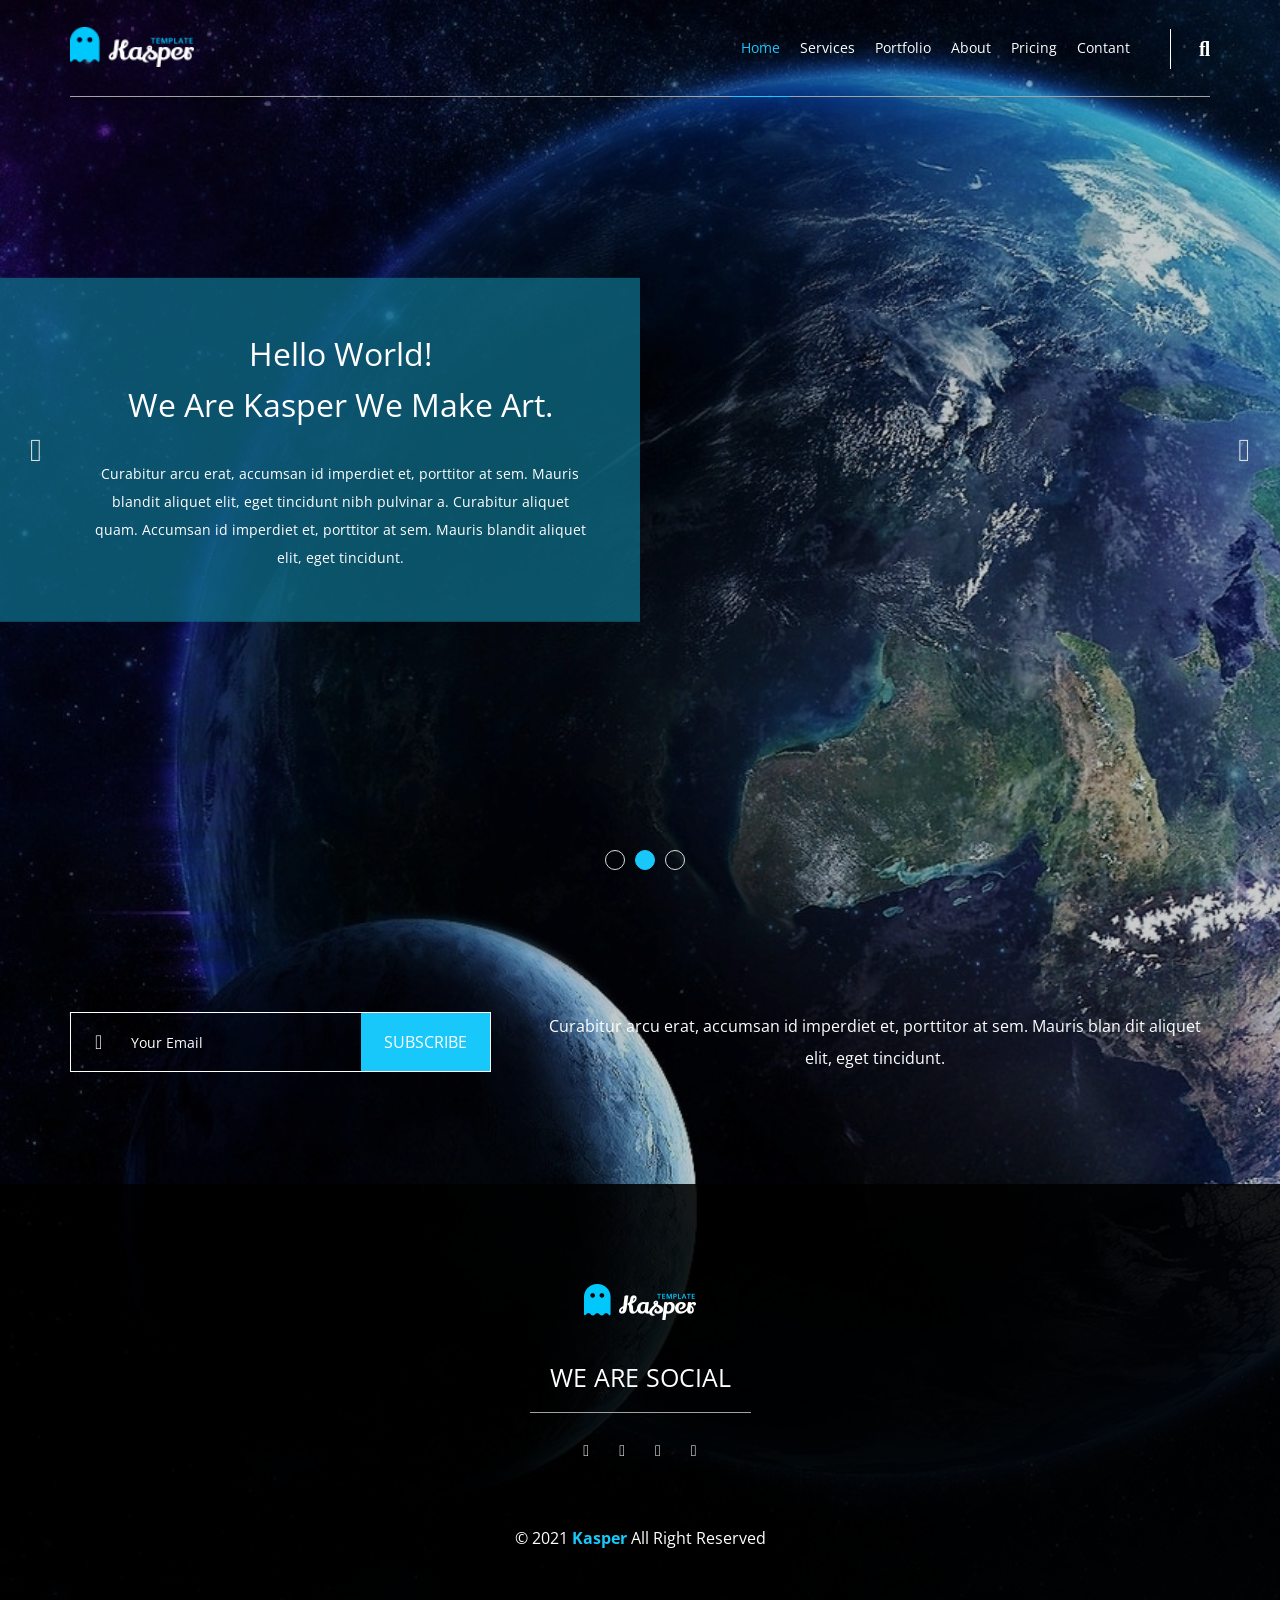
==== index.html @ 3c680da5 "Add files via upload" ====
<!DOCTYPE html>
<html lang="en">
<head>
    <meta charset="UTF-8">
    <meta name="viewport" content="width=device-width, initial-scale=1.0">
    <title>Kasper | Home</title>
    <!-- Main Temlate Css File -->
    <link rel="stylesheet" href="Css/kasper.css">
    <!-- Render All Elements Normally -->
    <link rel="stylesheet" href="Css/normalize.css">
    <!-- Font Awesome Library -->
    <link rel="stylesheet" href="Css/all.min.css">
    <!-- Google Fonts -->
    <link rel="preconnect" href="https://fonts.googleapis.com">
    <link rel="preconnect" href="https://fonts.gstatic.com" crossorigin>
    <link href="https://fonts.googleapis.com/css2?family=Open+Sans:wght@400;700&display=swap" rel="stylesheet">
    <link rel="stylesheet" href="about.html">
    <link rel="stylesheet" href="contact.html">
    <link rel="stylesheet" href="portfolio.html">
    <link rel="stylesheet" href="pricing.html">
    <link rel="stylesheet" href="services.html">
</head>
<body>
    <header>
        <div class="container">
            <a href="#" class="logo">
                <img src="images/logo.png" alt="Logo">
            </a>
            <nav>
                <i class="fas fa-bars toggle-menu"></i>
                <ul>
                    <li><a class="active" href="index.html">Home</a></li>
                    <li><a href="services.html">Services</a></li>
                    <li><a href="portfolio.html">Portfolio</a></li>
                    <li><a href="about.html">About</a></li>
                    <li><a href="pricing.html">Pricing</a></li>
                    <li><a href="contact.html">Contant</a></li>
                </ul>
                <div class="form">
                    <i class="fas fa-search"></i>
                </div>
            </nav>
        </div>
    </header>
    <div class="landing">
        <div class="overlay"></div>
        <div class="text">
            <div class="content">
                <h2>Hello World!<br />
                We Are Kasper We Make Art.</h2>
                <p>Curabitur arcu erat, accumsan id imperdiet et, porttitor at sem. Mauris blandit aliquet elit, eget tincidunt
                nibh pulvinar a. Curabitur aliquet quam. Accumsan id imperdiet et, porttitor at sem. Mauris blandit aliquet
                elit, eget tincidunt.
                </p>
            </div>
        </div>
        <i class="fas fa-angle-left angle-left changr-backgroud fa-2x"></i>
        <i class="fas fa-angle-right angle-right changr-backgroud fa-2x"></i>
        <ul class="bullets">
            <li></li>
            <li class="active"></li>
            <li></li>
        </ul>
    </div>
    <div class="subscribe">
        <div class="container">
            <form action="">
                <i class="far fa-envelope fa-lg"></i>
                <input type="email" name="mail" placeholder="Your Email" />
                <input type="submit" value="Subscribe" />
            </form>
            <p>
                Curabitur arcu erat, accumsan id imperdiet et, porttitor at sem. Mauris blan dit aliquet elit, eget tincidunt.
            </p>
        </div>
    </div>
    <footer>
        <div class="container">
            <img src="/images/logo.png" alt="">
            <h3>We Are Social</h3>
            <div class="social-icons">
                <i class="fab fa-facebook-f"></i>
                <i class="fab fa-twitter"></i>
                <i class="fas fa-home"></i>
                <i class="fab fa-linkedin"></i>
            </div>
            <p>&copy; 2021 <span>Kasper</span> All Right Reserved</p>
        </div>
    </footer>
</body>
</html>
---- Css/kasper.css ----
/* Start Variables */
:root {
    --main-color: #19c8fa;
    --transparent-color: rgb(15 116 143 /70%);
    --section-background: #f6f6f6;
    --section-padding: 60px;
    --main-duration: 0.3s;
}
/* End Variables */
/* Start Global Rules */
* {
    -webkit-box-sizing: border-box;
    -moz-box-sizing: border-box;
    box-sizing: border-box;
    padding: 0;
    margin: 0;
}
html {
    scroll-behavior: smooth;
}
body {
    font-family: 'Open Sans', sans-serif; 
    background-image: url(/images/subscribe.jpg);
    background-size: cover;
    position: relative;
    text-align: center;
}

ul {
    list-style: none;
}
.container {
    padding-left: 15px;
    padding-right: 15px;
    margin-left: auto;
    margin-right: auto;
}
@media (min-width: 768px) {
    .container {
        width: 750px;
    }
}
@media (min-width: 992px) {
    .container {
        width: 970px;
    }
}
@media (min-width: 1200px) {
    .container {
        width: 1170px;
    }
}
@media (min-width: 1500px) {
    .container {
        width: 1470px;
    }
}
@media (min-width: 1800px) {
    .container {
        width: 1770px;
    }
}
@media (min-width: 2100px) {
    .container {
        width: 2070px;
    }
}
@media (min-width: 2400px) {
    .container {
        width: 2370px;
    }
}
@media (min-width: 2700px) {
    .container {
        width: 2670px;
    }
}
@media (min-width: 3000px) {
    .container {
        width: 2970px;
    }
}
@media (min-width: 3200px) {
    .container {
        width: 3170px;
    }
}
.main-heading{
    text-align: center;
    color: white;
    padding-top: 200px;
}
.main-heading h2 {
    font-weight: normal;
    position: relative;
    font-size: 40px;
    margin-bottom: 70px;
    text-transform: uppercase;
}
.main-heading h2::before {
    content: "";
    position: absolute;
    width: 120px;
    height: 2px;
    bottom: -30px;
    left: 50%;
    transform: translateX(-50%);
    background-color: #333;
}
.main-heading h2::after {
    content: "";
    position: absolute;
    width: 14px;
    height: 14px;
    bottom: -38px;
    left: 50%;
    transform: translateX(-50%);
    border: 2px solid #333;
    border-radius: 50%;
    background-color: white;
}
.main-heading p {
    width: 550px;
    margin: 0 auto 100px;
    color: white;
    max-width: 100%;
    line-height: 2;
}
/* .grid-2{
    display: grid;
    grid-template-columns: repeat(2 , 1fr);
} */

header{
    position: absolute;
    z-index: 2;
    left: 0;
    width: 100%;
}
header .container{
    display: flex;
    justify-content: space-between;
    align-items: center;
    position: relative;
    min-height: 97px;
}
header .container::after{
    content: "";
    position: absolute;
    height: 1px;
    width: calc(100% - 30px);
    background-color: #a2a2a2;
    bottom: 0;
    left: 15px;
}
header .container .logo img{
    height: 40px;
}
header .container nav {
    flex: 1;
    display: flex;
    justify-content: flex-end;
    align-items: center;
}
header .container nav .toggle-menu{
    color: white;
    font-size: 20px;
    position: relative;
}
header .container nav ul {
    display: flex;
}
@media (min-width: 768px) {
    header .container nav .toggle-menu{
        display: none;
    }
}
@media (max-width: 767px) {
    header .container nav ul{
        display: none;
    }
    header .container nav .toggle-menu:hover + ul {
        display: flex;
        flex-direction: column;
        position: absolute;
        top:100%;
        left:0;
        width: 100%;
        background-color: rgb(0 0 0 / 50%);
    }
    header .container nav ul li a{
        padding: 15px !important;
    }
}
header .container nav ul li a {
    display: block;
    padding: 40px 10px;
    text-decoration: none;
    color: white;
    font-size: 14px;
    transition: var(--main-duration);
    position: relative;
    z-index: 2 ;
}
header .container nav ul li .active,
header .container nav ul li a:hover{
    color: var(--main-color);
    border-bottom: 1px solid var(--main-color);
}
header .container nav .form{
    width: 40px;
    height: 40px;
    position: relative;
    margin-left: 30px; 
    border-left: 1px solid white;
}
header .container nav .form i{
    position: absolute;
    font-size: 20px;
    color: white;
    top: 50%;
    transform: translateY(-50%);
    right: 0;
}
.landing {
    min-height: 100vh;
    background-size: cover;
    position: relative;
}
.landing .overlay {
    position: absolute;
    left: 0;
    top: 0;
    width: 100%;
    height: 100%;
    background-color: rgb(0 0 0 / 20%);
}
.landing .text{
    position: absolute;
    width: 50%;
    background-color: var(--transparent-color);
    left: 0;
    top: 50%;
    transform: translateY(-50%);
    padding: 50px;
    color: white;
    display: flex;
    justify-content: flex-end;
}
.landing .text .content{
    max-width: 500px;
}
@media (max-width: 767px) {
    .landing .text {
        width: 100%;
    }
    .landing .text .content {
        max-width:100%;
    }
}
.landing .text .content h2{
    font-size: 32px;
    font-weight: normal;
    line-height: 1.6;
    margin-bottom: 30px;
}
.landing .text .content p{
    font-size: 14px;
    line-height: 2;
}
.landing .changr-backgroud{
    color: #ddd;
    position: absolute;
    top: 50%;
    transform: translateY(-50%);
}
@media (max-width: 767px) {
    .landing .changr-backgroud {
        display: none;
    }
}
.landing .angle-left{
    left: 0;
    margin-left: 30px;
}
.landing .angle-right {
    right: 0;
    margin-right: 30px;
}
.landing .bullets{
    position: absolute;
    left: 50%;
    bottom:  30px;
    transform: translateX(-50%);
    display: flex;
}
.landing .bullets li{
    width: 20px;
    height: 20px;
    border: 1px solid #ddd;
    border-radius: 50%;
    margin-left: 10px;
}
.landing .bullets .active{
    background-color: var(--main-color);
    border-color: var(--main-color);
}
.services {
    padding-bottom: 220px;
    color: #a2a2a2;
    position: relative;
}
.services::before{
    content: "";
    position: absolute;
    left: 0;
    top: 0;
    width: 100%;
    height: 100%;
    background-color: rgb(0 0 0 / 20%); 
}
@media (min-width: 768px) {
    .services .services-container{
        display: grid;
        grid-template-columns: repeat(auto-fit, minmax(300px, 1fr));
        grid-column-gap:40px;
        grid-row-gap: 60px;
    }
}
@media (min-width: 1199px) {
    .services .services-container {
        display: grid;
        grid-template-columns: repeat(auto-fit, minmax(400px, 1fr));
        grid-column-gap: 40px;
        grid-row-gap: 60px;
    }
}
@media (min-width: 1499px) {
    .services .services-container {
        display: grid;
        grid-template-columns: repeat(auto-fit, minmax(300px, 1fr));
        grid-column-gap: 40px;
        grid-row-gap: 60px;
    }
}
.services .srv-box {
    display: flex;
}
.services .srv-box i {
    margin-right: 50px;
}
@media (max-width: 767px) {
    .services .srv-box {
        display: flex;
        flex-direction: column;
        text-align: center;
        margin-bottom: 40px;
    }

    .services .srv-box i {
        margin: 0 0 30px;
    }
}
.services .srv-box  h3 {
    margin-bottom: 30px;
    color: var(--main-color);
}
.services .srv-box p {
    line-height: 2;
    color: #777;
}
.design {
    padding-bottom: var(--section-padding);
    height: 600px;
    background-size: cover;
    position: relative;
    display: flex;
    align-items: center;
    overflow: hidden;
}
@media (max-width: 767px) {
    .design {
        flex-direction: column;
        height: 1100px;
        padding:0;
    }
    .design .image img {
        bottom: 0;
        margin-top: -38px;
    }
    .design .text {
        width: 100%;
        max-height: 350px;
        flex: 0;
        margin-bottom: 100px;
    }
}
.design::before{
    content: "";
    position: absolute;
    left: 0;
    top: 0;
    width: 100%;
    height: 100%;
    background-color: rgb(0 0 0 / 20%);
}
.design .image{
    z-index: 2;
    position: relative;
    text-align: center;
    flex: 1;
}
.design .image img{
    position: relative;
    bottom: -150px;
}
.design .text {
    position: relative;
    background-color: var(--transparent-color);
    padding: 50px;
    color: white;
    z-index: 2;
    flex: 1;
}
.design .text h2{
    font-weight: normal;
    text-transform: uppercase;
    margin-bottom: 40px;
}
.design .text ul li {
    padding: 15px 0;
}
.design .text ul li::before {
    font-family: 'Font Awesome 5 Free';
    content: '\f108';
    font-weight: 900;
    margin-right: 20px;
    position: relative;
    top: 1px;
}
.portfolio {
    padding-top: var(--section-padding);
    padding-bottom: 50px;
}
.portfolio::before {
    content: "";
    position: absolute;
    left: 0;
    top: 0;
    width: 100%;
    height: 100%;
    background-color: rgb(0 0 0 / 20%);
}
.portfolio .schuffle{
    display: flex;
    justify-content: center;
    color: white;
}
.portfolio .schuffle li{
    padding: 10px;
}
.portfolio ul .active{
    background-color: var(--main-color);
    color: white;
}
.portfolio .imgs-container{
    display: flex;
    flex-wrap: wrap;
    margin-top: 60px;
}
.portfolio .imgs-container .box {
    overflow: hidden;
    position: relative;
}
.portfolio .imgs-container .box:hover .caption {
    bottom: 0;
}
.portfolio .imgs-container .box:hover  img:not(.b1){
    transform: rotate(3deg) scale(1.1);
}
.portfolio .imgs-container .box:hover .b1 {
    transform: rotate(-3deg) scale(1.1);
}
@media (min-width: 768px){
    .portfolio .imgs-container .box{
        flex-basis: 50%;
    }
}
@media (min-width: 1199px) {
    .portfolio .imgs-container .box {
        flex-basis: 25%;
    }
}
.portfolio .imgs-container .box img {
    max-width: 100%;
    transition: var(--main-duration);
}
.portfolio .imgs-container .box .caption {
    position: absolute;
    left: 0;
    padding: 20px;
    background-color: white;
    width: 100%;
    transition: var(--main-duration);
    bottom: -100%;
}
.portfolio .imgs-container .box .caption h4{
    font-weight: normal;
    margin-bottom: 10px;
}
.portfolio .imgs-container .box .caption p {
    color: var(--main-color);
}
.portfolio .more{
    margin: 40px auto;
    background-color: var(--main-color);
    color: white;
    display: block;
    width: fit-content;
    padding: 15px 20px;
    text-decoration: none;
    text-transform: uppercase;
}
.video{
    position: relative;
}
.video::before {
    content: "";
    position: absolute;
    left: 0;
    top: 0;
    width: 100%;
    height: 100%;
    background-color: rgb(0 0 0 / 20%);
}
.video video{
    width: 100%;
}
.video .text {
    position: absolute;
    width: 100%;
    background-color: var(--transparent-color);
    top: 50%;
    transform: translateY(-50%);
    padding: 50px;
    color: white;
    text-align: center;
}
.video .text h2 {
    font-weight: normal;
    text-transform: uppercase;
    margin: 0 0 30px;
}
.video .text p{ 
    margin-bottom: 30px;
}
.video .text button{ 
    padding: 10px 20px;
    background-color: black;
    color: white;
    border: none;
    text-transform: uppercase;
}
.about{
    padding-top: var(--section-padding);
    overflow: hidden;
}
.about::before {
    content: "";
    position: absolute;
    left: 0;
    top: 0;
    width: 100%;
    height: 100%;
    background-color: rgb(0 0 0 / 20%);
}
.about img{
    position: relative;
    padding: 0;
    bottom: -120px;
    margin-top: -120px;
    max-width: 100%;
    padding-top: 75px;
    
}
@media (max-width: 500px) {
    .about img {
        bottom: -75px;
        margin-top: -60px;
    }
}

.stats{
    padding-bottom: var(--section-padding);
    text-align: center;
    background-size: cover;
    position: relative;
}
.stats .container {
    position: relative;
    display: flex;
    flex-wrap: wrap;
}
.stats .container .box{
    background-color: var(--transparent-color);
    color: white;
    padding: 50px;
}
@media (max-width: 767px) {
    .stats .container .box{
        flex-basis: 100%;
        border-bottom: 1px solid #a2a2a2;
        border-top: 1px solid #a2a2a2;
    }
}
@media (min-width: 767px) {
    .stats .container .box {
        flex-basis: 50%;
        border-bottom: 1px solid #a2a2a2;
        border-top: 1px solid #a2a2a2;
    }
}
@media (min-width: 992px) {
    .stats .container .box {
        flex-basis: 25%;
        border-bottom: none;
        border-top: none;
    }
}
.stats .container .box i{
    width: 40px;
    height: 40px;
    background-color: black;
    border-radius: 50%;
    display: flex;
    align-items: center;
    justify-content: center;
    margin: 0 auto 30px;
}
.stats .container .box .number{
    font-weight: bold;
    font-size: 50px;
    margin: 0 0 20px ;
}
.stats .container .box p{
    font-size: 14px;
}
.our-skills{
    padding-top: var(--section-padding);
    padding-bottom: var(--section-padding);
    color: white;
}
.our-skills::before {
    content: "";
    position: absolute;
    left: 0;
    top: 0;
    width: 100%;
    height: 100%;
    background-color: rgb(0 0 0 / 20%);
}
.our-skills .container{
    display: flex;
    flex-wrap: wrap;
    justify-content: space-between;
}
@media (min-width: 992px) {
    .our-skills .container > div {
        flex-basis: 45%;
    }
}
.our-skills .container > div > h3 {
    font-weight: normal;
    text-transform: uppercase;
    text-align: center;
    margin: 0 0 30px;
}
.our-skills .container > div > p {
    text-align: center;
    color: #777;
    margin-bottom: 60px;
    line-height: 2;
}
.our-skills .testimonials .content {
    display: flex;
    margin-bottom: 30px;
    align-items: center;
}
.our-skills .testimonials .content img {
    margin-right: 50px;
    width: 100px;
    border-radius: 50%;
}
@media (max-width: 767px) {
    .our-skills .testimonials .content {
        flex-direction: column;
        text-align: center;
    }
    .our-skills .testimonials .content img {
        margin:0 auto 20px;
    }
}

.our-skills .testimonials .content .text {
    border-bottom: 1px solid #ccc;
    line-height: 1.8;
}
.our-skills .testimonials .content .text p {
    color: #777;
    text-align: right;
    font-size: 14px;
    margin-bottom: 10px;
}
.our-skills .testimonials .bullets {
    display: flex;
    justify-content: center;
    margin-top: 50px;
    margin-bottom: 50px;
}

.our-skills .testimonials .bullets li {
    width: 14px;
    height: 14px;
    border: 1px solid #aaa;
    border-radius: 50%;
    margin-right: 10px;
}

.our-skills .testimonials .bullets .active {
    background-color: var(--main-color);
    border-color: var(--main-color);
}
.our-skills .skills .prog-holder{
    margin-bottom: 40px;
}
.our-skills .skills .prog-holder h4{
    font-weight: normal;
    margin-bottom: 15px;
    text-transform: uppercase;

}
.our-skills .skills .prog-holder .prog{
    background-color: #dedadc;
    height: 30px;
}
.our-skills .skills .prog-holder .prog span {
    display: block;
    background-color: var(--main-color);
    height: 30px;
    position: relative;
}
.our-skills .skills .prog-holder .prog span::before {
    content: attr(data-progress);
    position: absolute;
    background-color:#dedadc;
    color: black;
    top: -40px;
    right: -18px;
    padding: 4px 0;
    width: 40px;
    text-align: center;
    border-radius: 4px;
}
.our-skills .skills .prog-holder .prog span::after {
    content: "";
    position: absolute;
    border: 8px solid transparent;
    border-top-color: #dedadc ;
    top: -15px;
    right: -8px;
}
.quote {
    padding-top: var(--section-padding);
    padding-bottom: var(--section-padding);
    text-align: center;
    background-size: cover;
    position: relative;
    color: white;
}
.quote .container {
    position: relative;
}
.quote .container q{
    font-size: 30px;
    margin-bottom: 20px;
    display: block;
    text-transform: uppercase;
}
.quote .container q::before {
    font-family: 'Font Awesome 5 Free';
    content: '\f10d';
    font-weight: 600;
    margin-right: 10px;
    position: relative;
    top: -10px;
}
.quote .container q::after{
    font-family: 'Font Awesome 5 Free';
    content: '\f10e';
    font-weight: 600;
    margin-left: 10px;
    position: relative;
    top: 10px;
}
.pricing{
    padding-top: var(--section-padding);
    padding-bottom: var(--section-padding);
    color: black;
}
.pricing p {
    color: white;
}
.pricing::before {
    content: "";
    position: absolute;
    left: 0;
    top: 0;
    width: 100%;
    height: 100%;
    background-color: rgb(0 0 0 / 20%);
}
.pricing .plans {
    display: grid;
    grid-template-columns: repeat(auto-fit, minmax(250px, 1fr));
    gap: 30px;
}
.pricing .plans .plan{
    background-color: #fcfcfc;
    text-align: center;
}
.pricing .plans .plan .head{
    border-top: 1px solid var(--main-color);
    border-bottom: 1px solid var(--main-color);
    padding: 40px 20px;
}
.pricing .plans .plan .head h3{
    font-weight: normal;
    text-transform: uppercase;
    margin-bottom: 20px;
}
.pricing .plans .plan .head span{
    font-weight: bold;
    font-size: 60px;
}
.pricing .plans .plan .head span::before{
    content: "$";
    font-size: 25px;
    position: relative;
    top: -40px;
    margin-right: 15px;
    font-weight: normal;
}
.pricing .plans .plan .head span::after {
    content: "/Mo";
    font-size: 20px;
    position: relative;
    right: -15px;
}
.pricing .plans .plan ul {
    border-bottom: 1px solid var(--main-color);
}
.pricing .plans .plan ul li {
    padding: 20px;
    position: relative;
}
.pricing .plans .plan ul li:not(:last-child)::after {
    content: "";
    width: 140px;
    height: 1px;
    background-color: var(--main-color);
    position: absolute;
    left: 50%;
    transform: translateX(-50%);
    bottom: 0;
}
.pricing .plans .plan .foot a {
    display: block;
    padding: 20px 20px;
    text-decoration: none;
    border: 1px solid var(--main-color);
    width: fit-content;
    margin: 30px auto;
}
.pricing .contact-text {
    text-align: center;
    margin: 50px auto 20px;
    font-size: 20px;
}
.pricing .contact-link {
    display: block;
    width: fit-content;
    margin: 20px auto;
    background-color: var(--main-color);
    color: white;
    padding: 15px 30px;
    text-decoration: none;
}

@media (min-width: 992px) {
    .pricing .plans {
        display: grid;
        grid-template-columns: repeat(auto-fit, minmax(300px, 1fr));
        gap: 30px;
    }
}
@media (min-width: 1199px) {
    .pricing .plans {
        display: grid;
        grid-template-columns: repeat(auto-fit, minmax(250px, 1fr));
        gap: 30px;
    }
}
.subscribe{
    padding-top: var(--section-padding);
    padding-bottom: var(--section-padding);
    position: relative;
    background-size: cover;
    color: white;
}
.subscribe::before {
    content: "";
    position: absolute;
    left: 0;
    top: 0;
    width: 100%;
    height: 100%;
    background-color: rgb(0 0 0 / 20%);
}
.subscribe .container{
    position: relative;
    display: flex;
    justify-content: center;
    align-items: center;
    margin-top: 50px;
    margin-bottom: 50px;
}
.subscribe form {
    display: flex;
    position: relative;
    width: 500px;
    max-width: 100%;
}
.subscribe form i {
    position: absolute;
    top: 50%;
    transform: translateY(-50%);
    left: 25px;
}
.subscribe form input[type="email"] {
    border: 1px solid white;
    border-right: none;
    background: none;
    padding: 20px 20px 20px 60px;
    caret-color: var(--main-color);
    width: calc(100% - 130px);
}
.subscribe form input[type="submit"] {
    width: 130px;
    background-color: var(--main-color);
    color: white;
    padding: 10px 20px;
    border: 1px solid white;
    border-left: none;
    text-transform: uppercase;
}
.subscribe form ::placeholder {
    color: white;
    font-size: 14px;
}
.subscribe p {
    line-height: 2;
    margin-left: 50px;
}
@media (max-width: 991px){
    .subscribe .container {
        flex-direction: column;
    }
    .subscribe p {
        margin: 30px 10px 0px;
        text-align: center;
    }
}
.subscribe form input:focus{
    outline: none;
}

.contact{
    padding-top: var(--section-padding);
    padding-bottom: var(--section-padding);
    color: white;
}
.contact::before {
    content: "";
    position: absolute;
    left: 0;
    top: 0;
    width: 100%;
    height: 100%;
    background-color: rgb(0 0 0 / 20%);
}
.contact .content{
    display: flex;
    justify-content: space-evenly;
}
.contact .content form {
    flex-basis: 60%;
}
.contact .content form .main-input{
    width: 100%;
    border: 1px solid #ccc;
    margin-bottom: 30px;
    padding: 20px;
    display: block;
}
.contact .content form textarea{
    height: 200px;
}
.contact .content form input:last-child {
    background-color: var(--main-color);
    color: white;
    padding: 15px 30px;
    border: 1px solid white;
    display: flex;
    margin-left: auto;
    text-transform: uppercase;
    cursor: pointer;
}
.contact .content form .main-input:focus {
    outline: none;
}
.contact .content .info{
    flex-basis: 20%;

}
.contact .content .info h4{
    text-transform: uppercase;
    margin-bottom: 50px;
    font-size: 18px;
    font-weight: 500;
}
.contact .content .info h4:last-of-type {
    margin-top: 70px;
    
}
.contact .content .info span{
    display: block;
    color: white;
    margin-bottom: 10px;
}
.contact .content .info address {
    line-height: 1.6;
    color: white;
    margin-bottom: 10px;
}
@media (max-width: 767px) {
    .contact .content {
        flex-direction: column;
    }
    .contact .content .info {
        order: -1;
        text-align: center;
    }
    .contact .content .info h4 {
        margin-bottom: 20px;
    }
    .contact .content .info h4:last-of-type {
        margin-top: 30px;
    }
}
footer {
    padding-top: var(--section-padding);
    padding-bottom: var(--section-padding);
    position: relative;
    text-align: center;
    z-index: 1;
    color: white;
}
footer::before {
    content: "";
    position: absolute;
    left: 0;
    top: 0;
    width: 100%;
    height: 100%;
    background-color: rgb(0 0 0 / 90%);
}
footer .container{
    position: relative;
}
footer .container img{
    margin: 40px 0 0;
}
footer .container h3 {
    text-transform: uppercase;
    padding: 20px;
    border-bottom: 1px solid #a2a2a2;
    font-size: 25px;
    font-weight: normal;
    width: fit-content;
    margin: 20px auto;
}
footer .container .social-icons{
    display: flex;
    justify-content: center;
}
footer .container .social-icons i{
    padding: 10px 15px;
}
footer .container p{
    margin-top: 60px;
}
footer .container p span{
    color: var(--main-color);
    font-weight: bold;
}
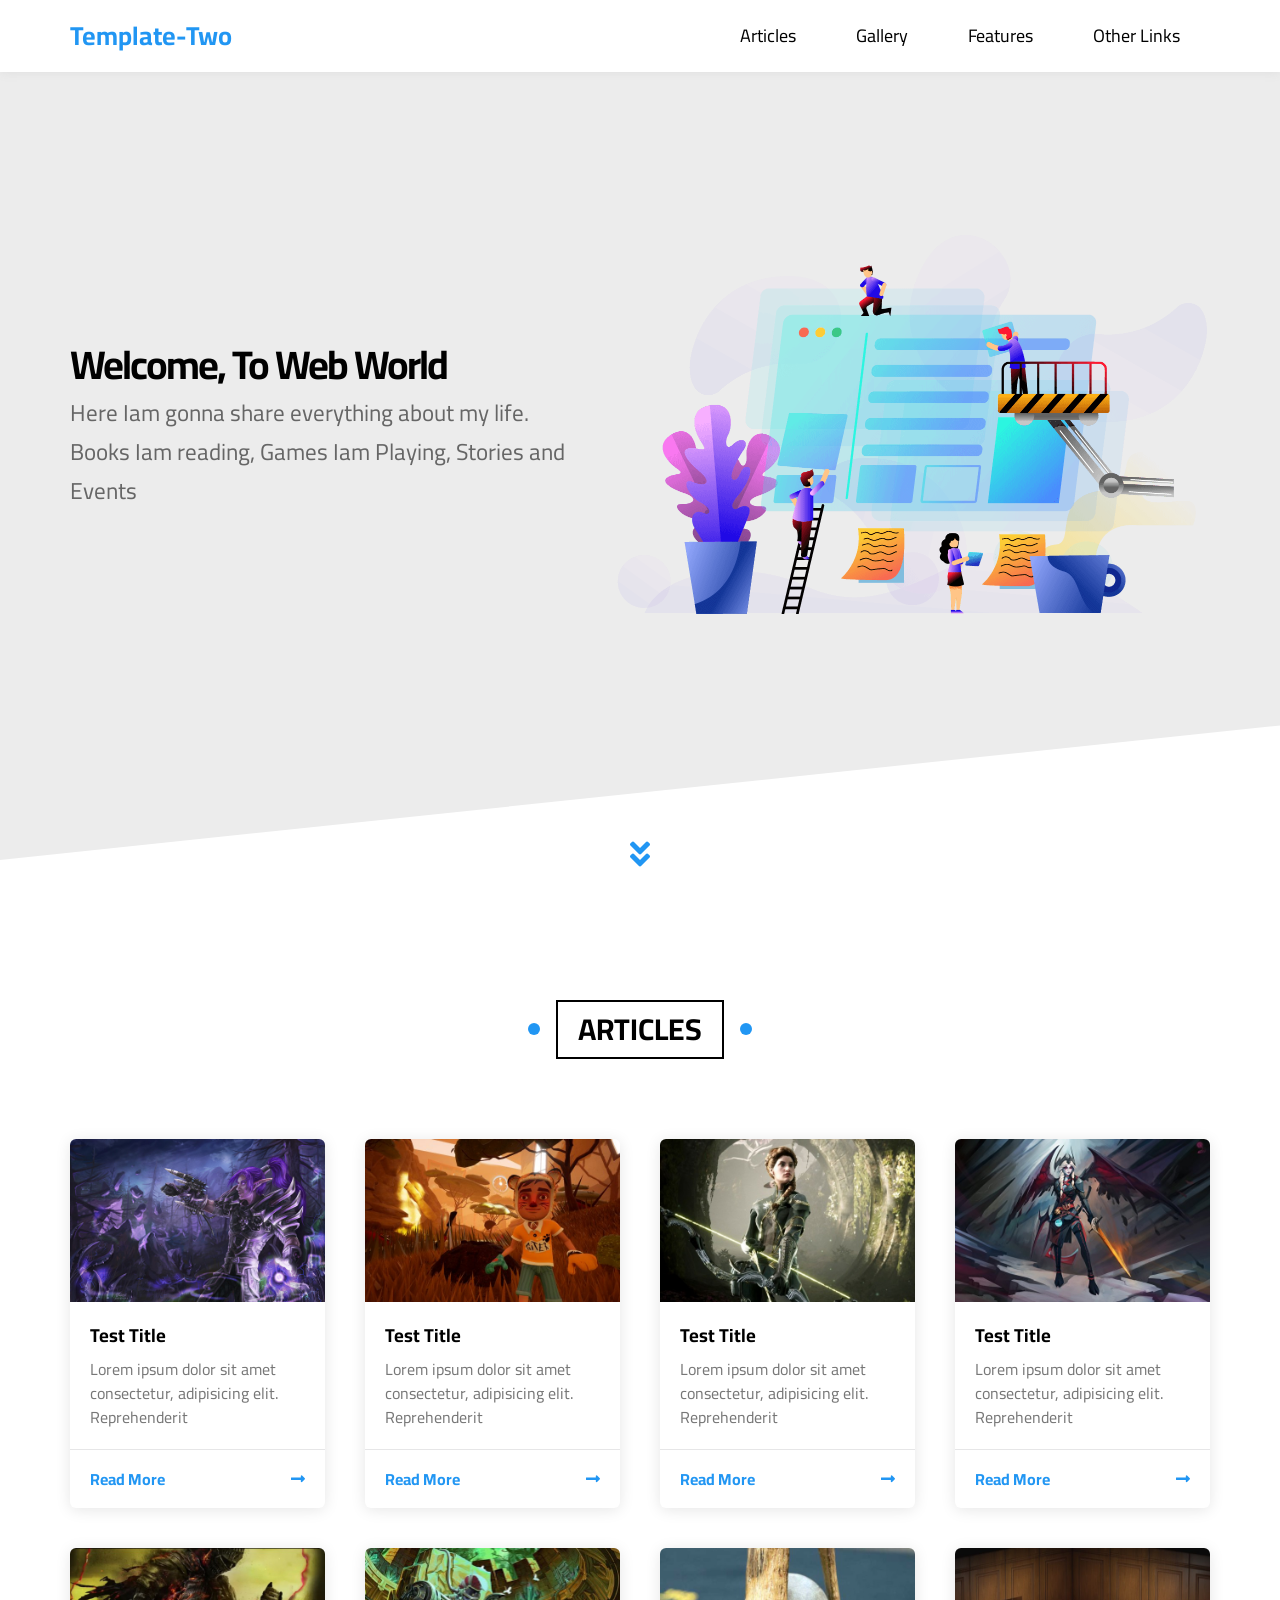
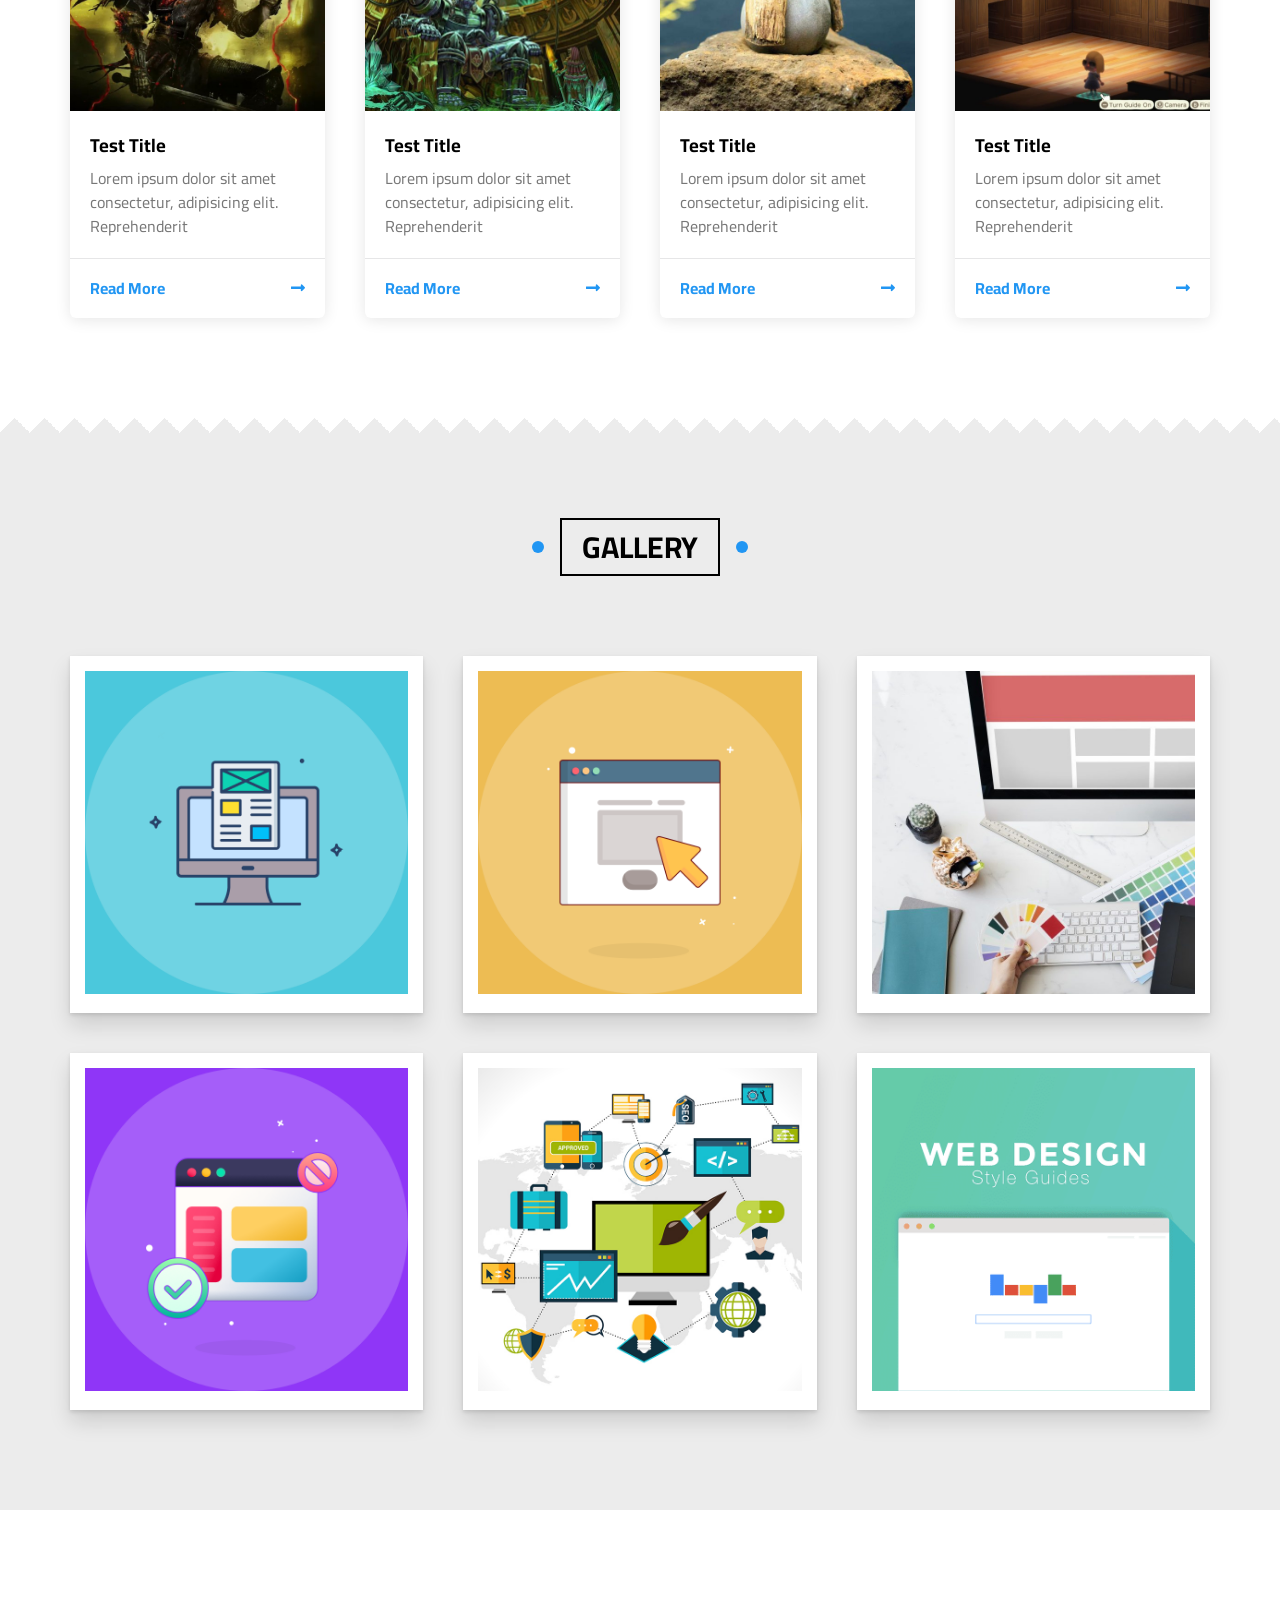
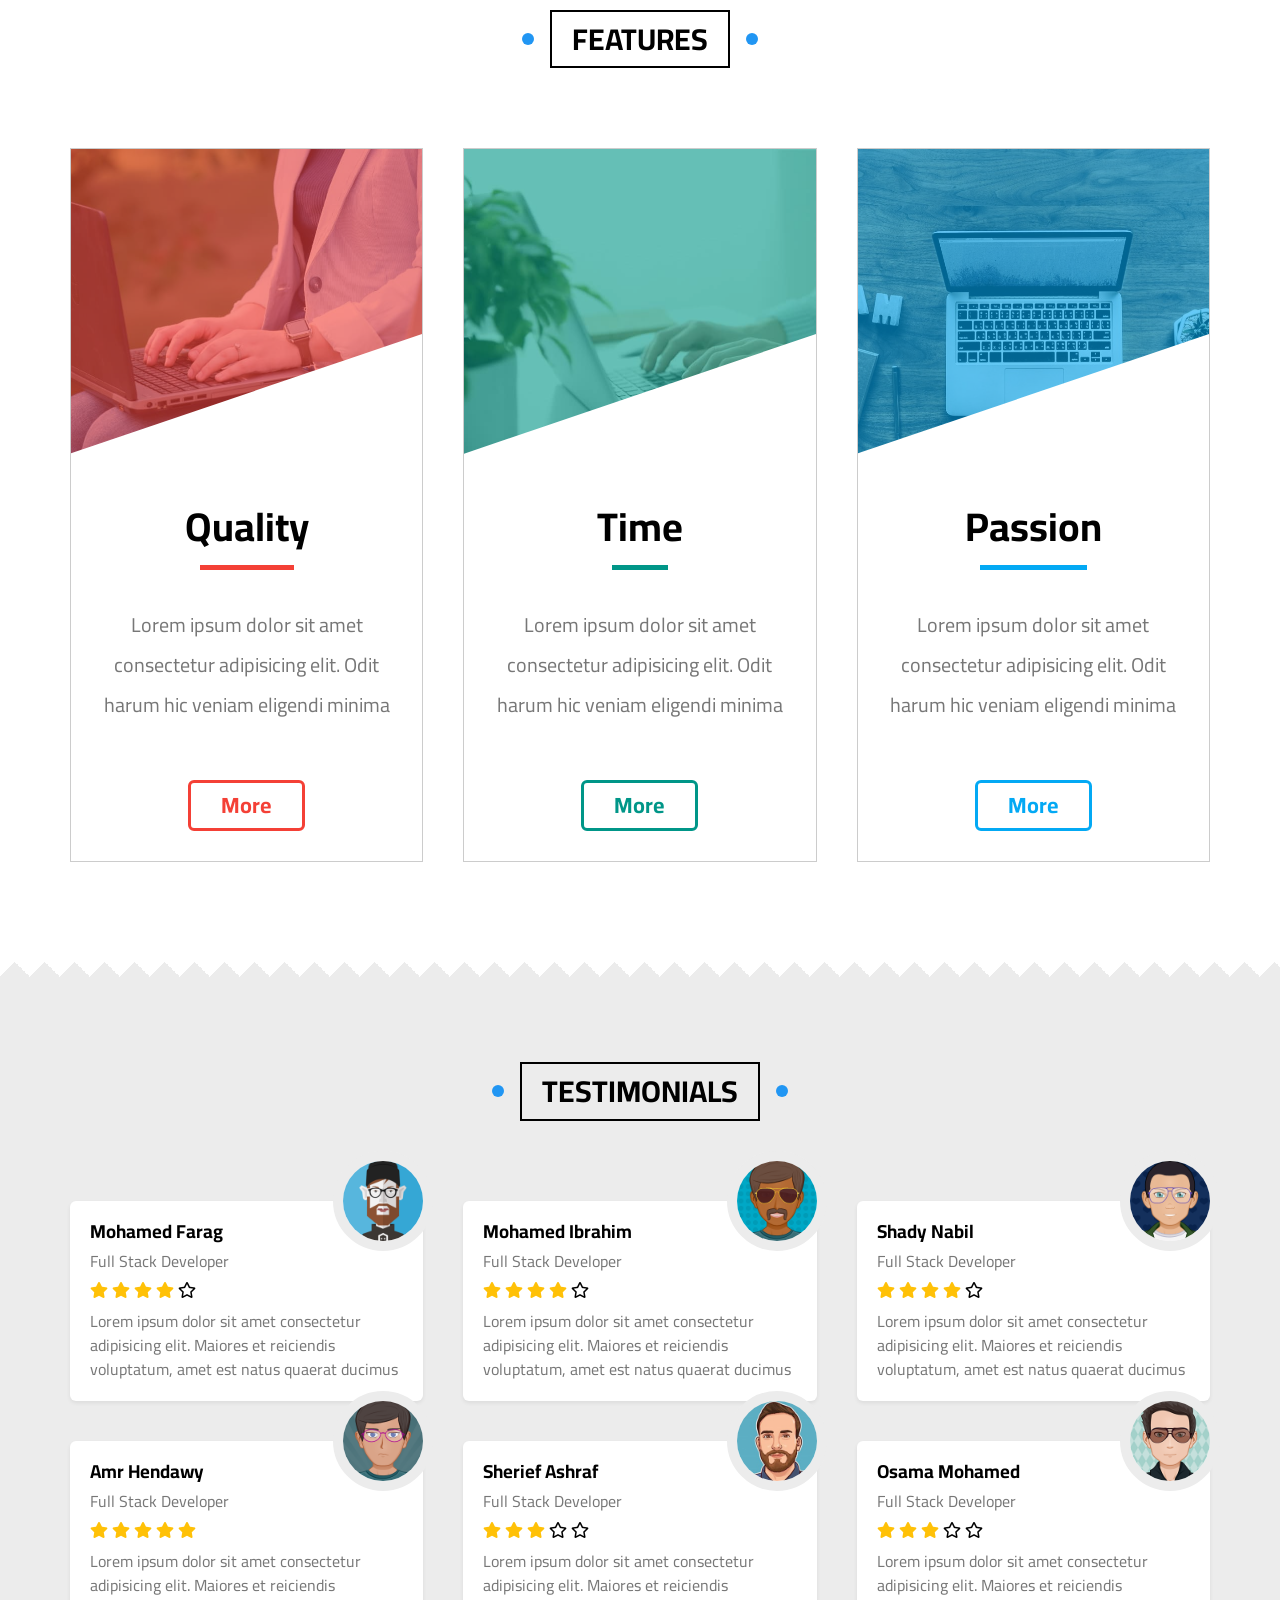
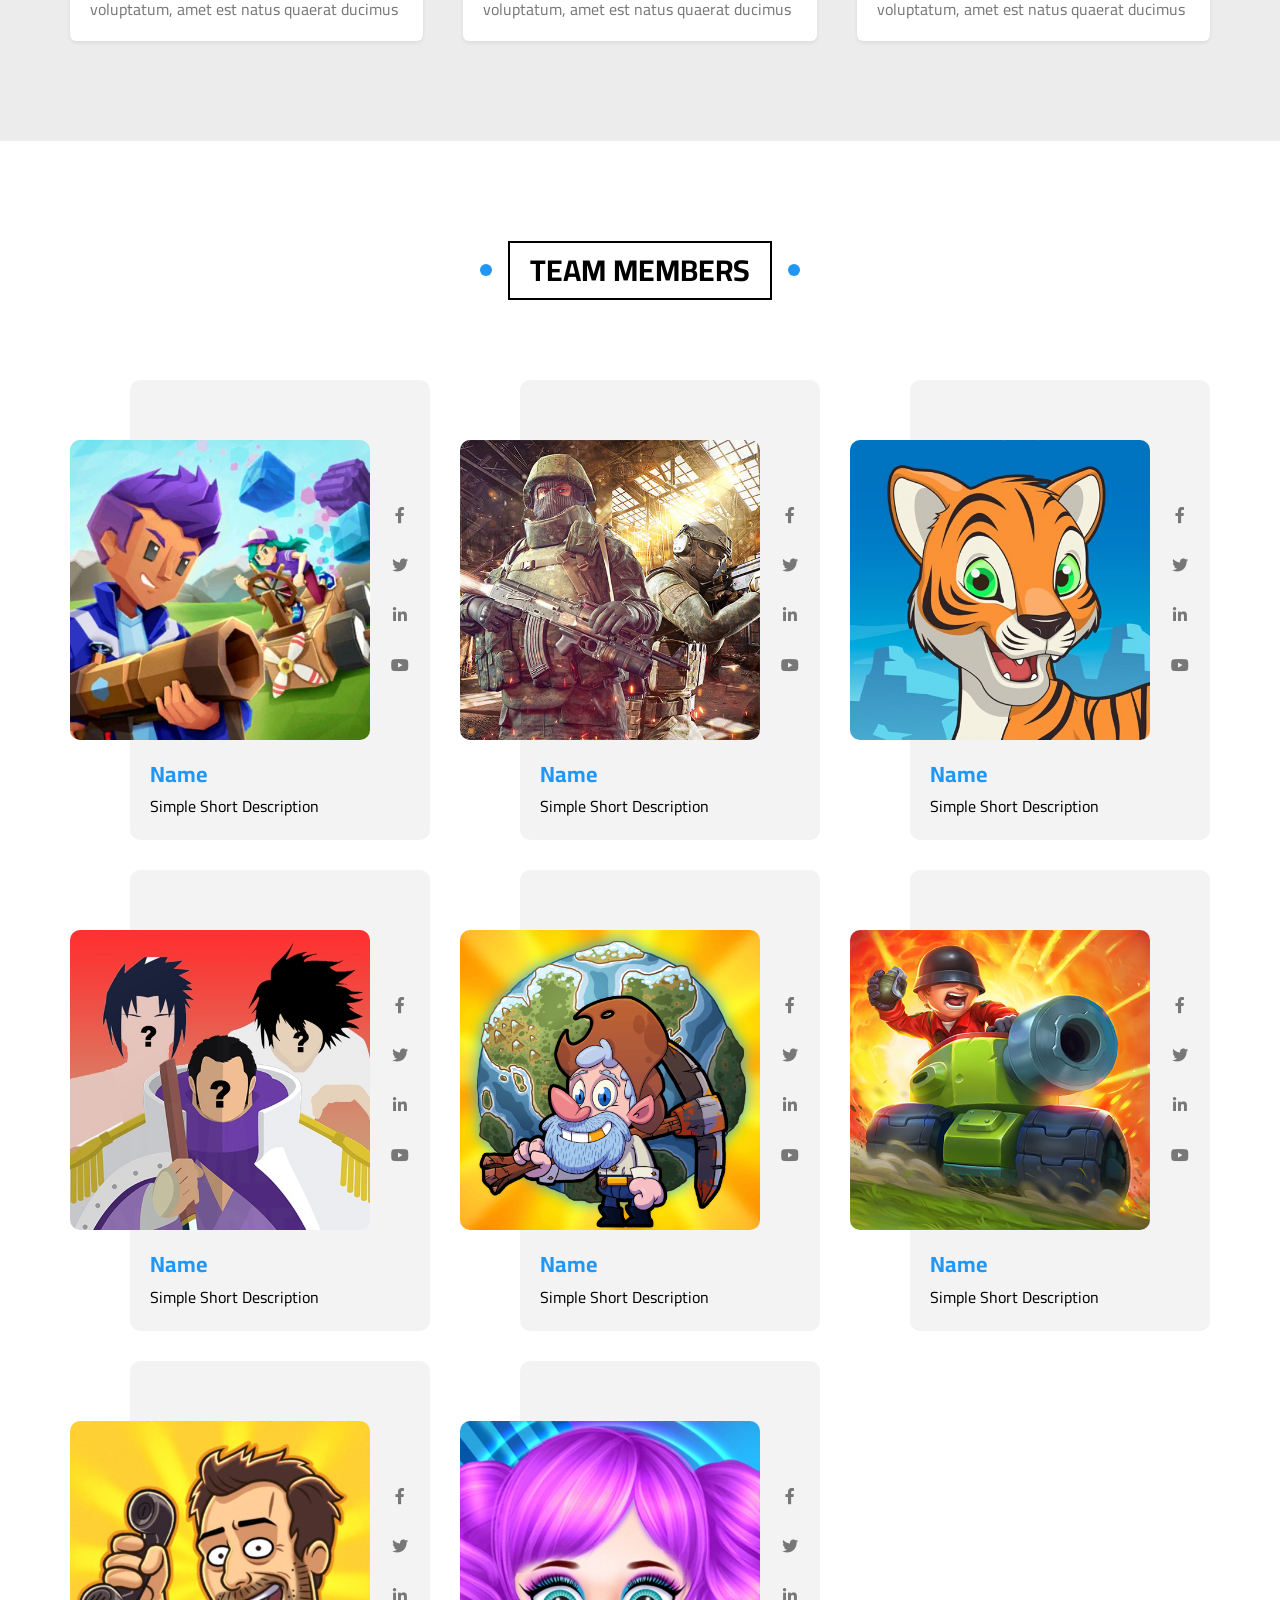
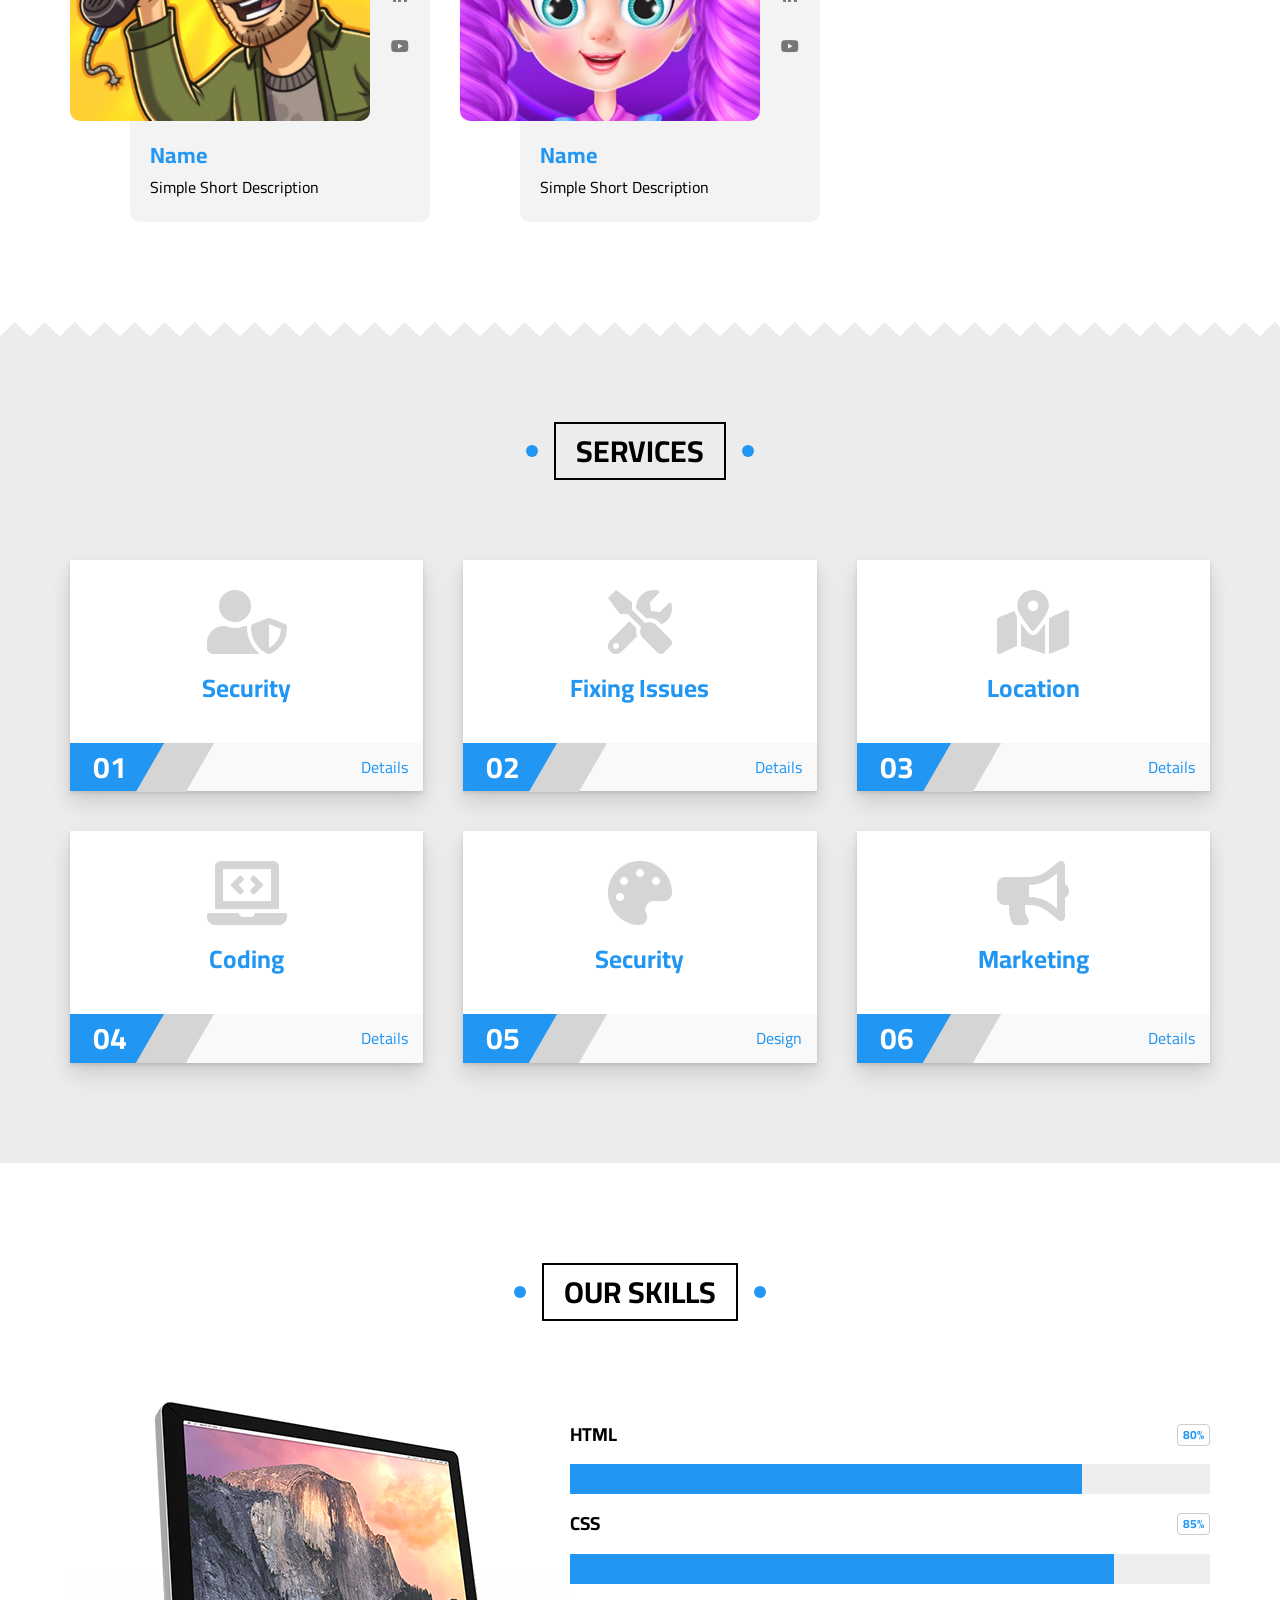
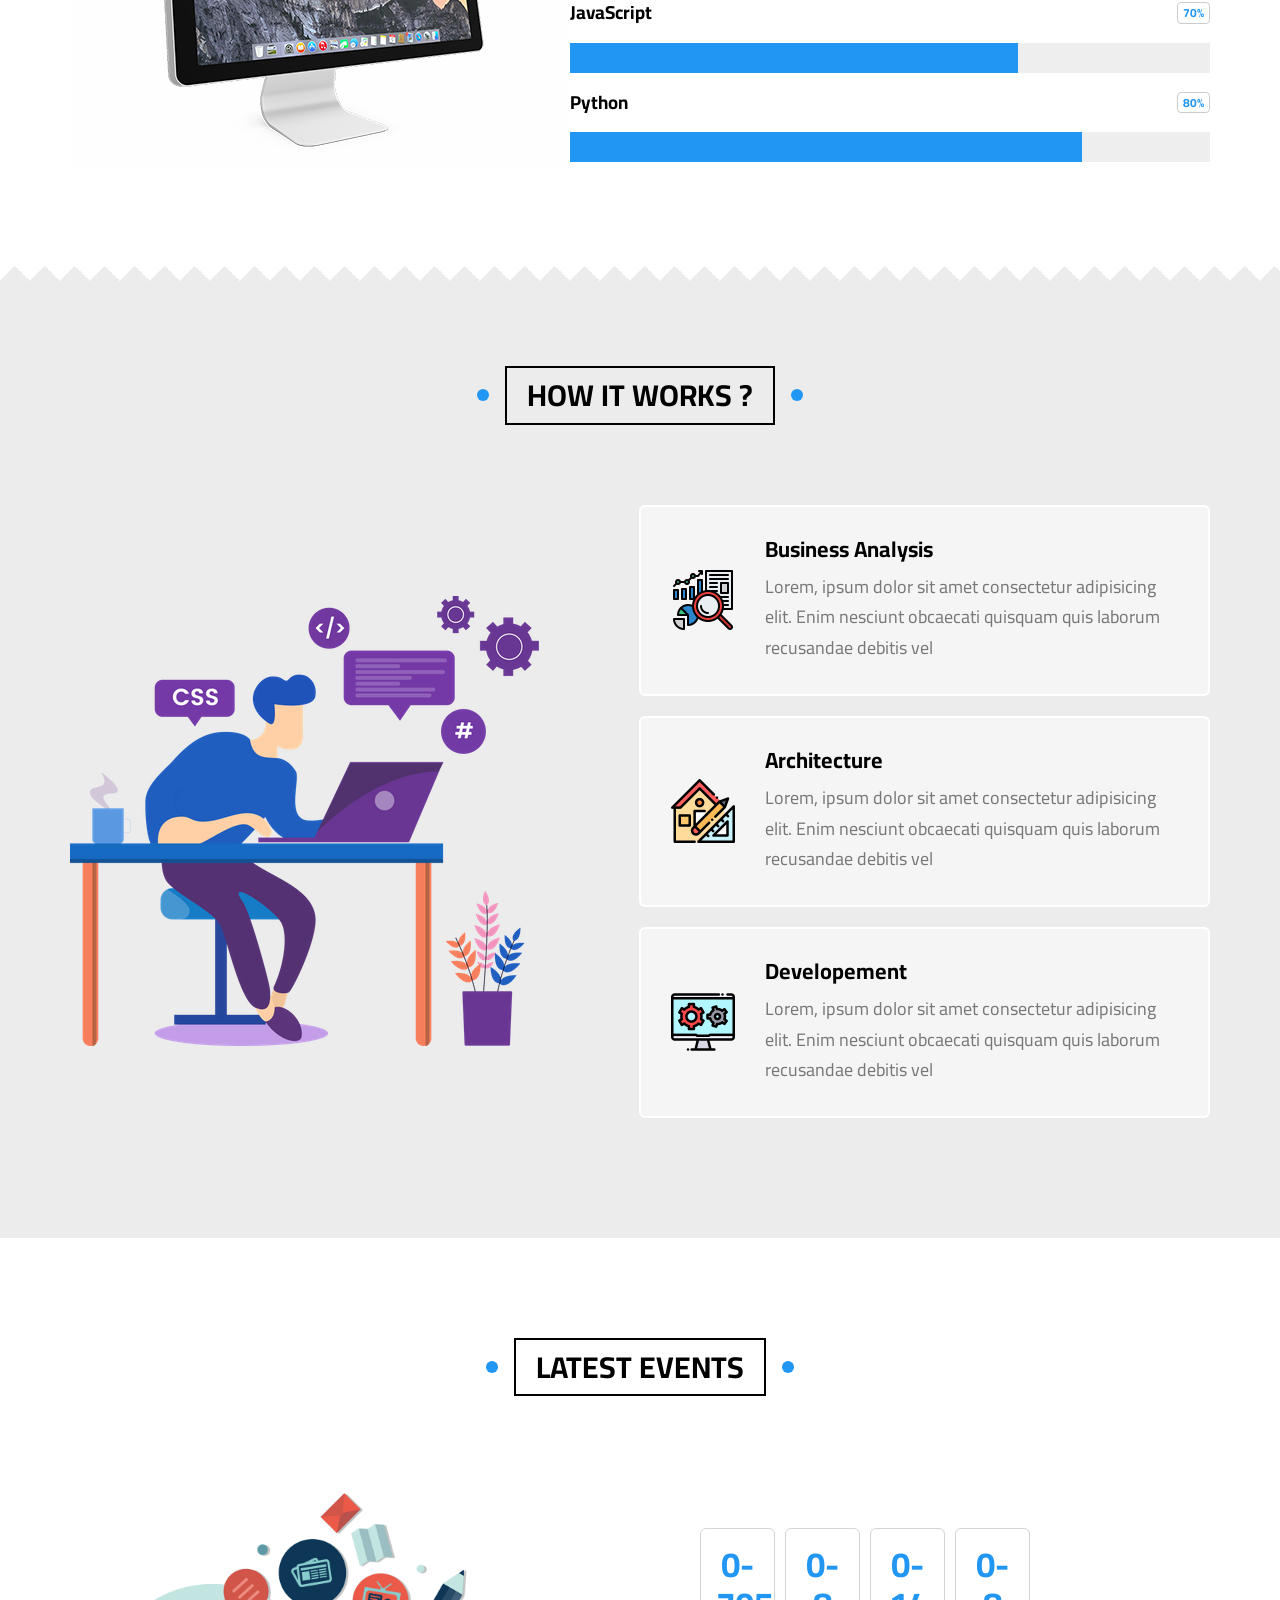
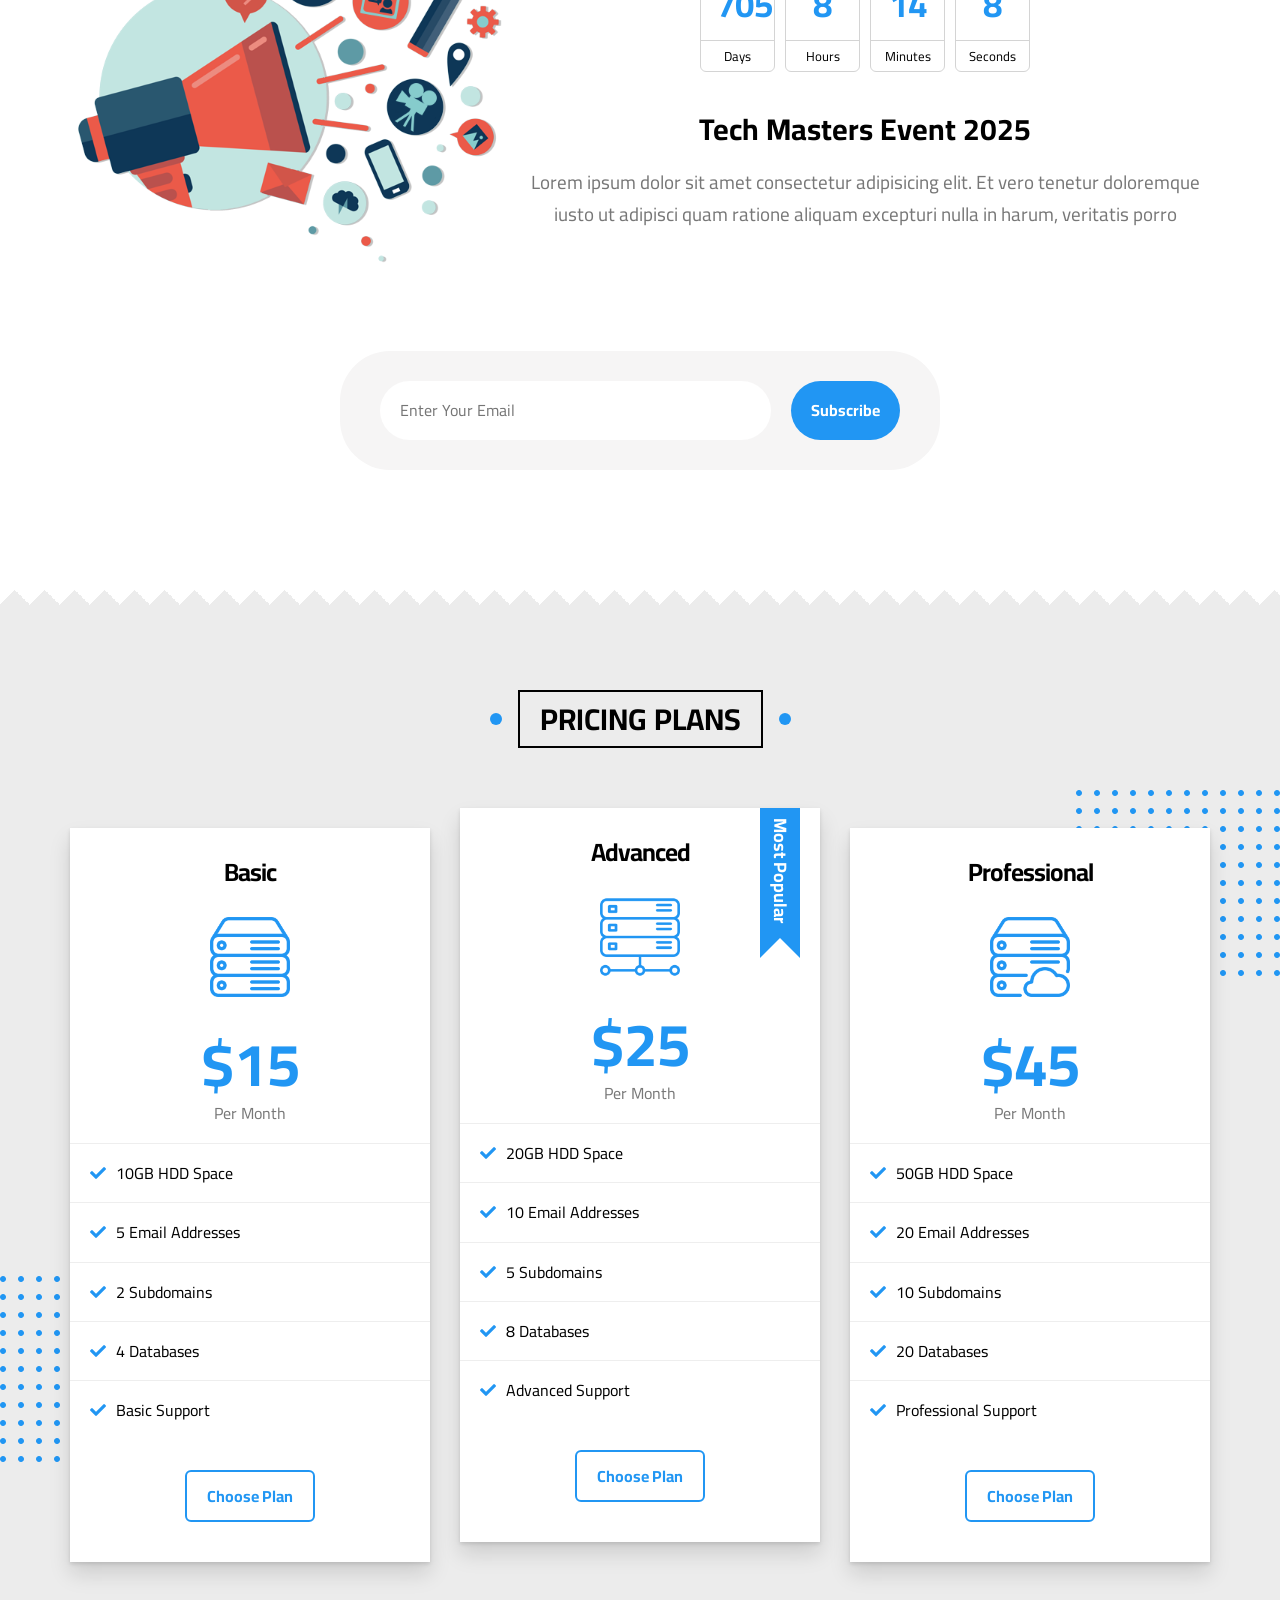
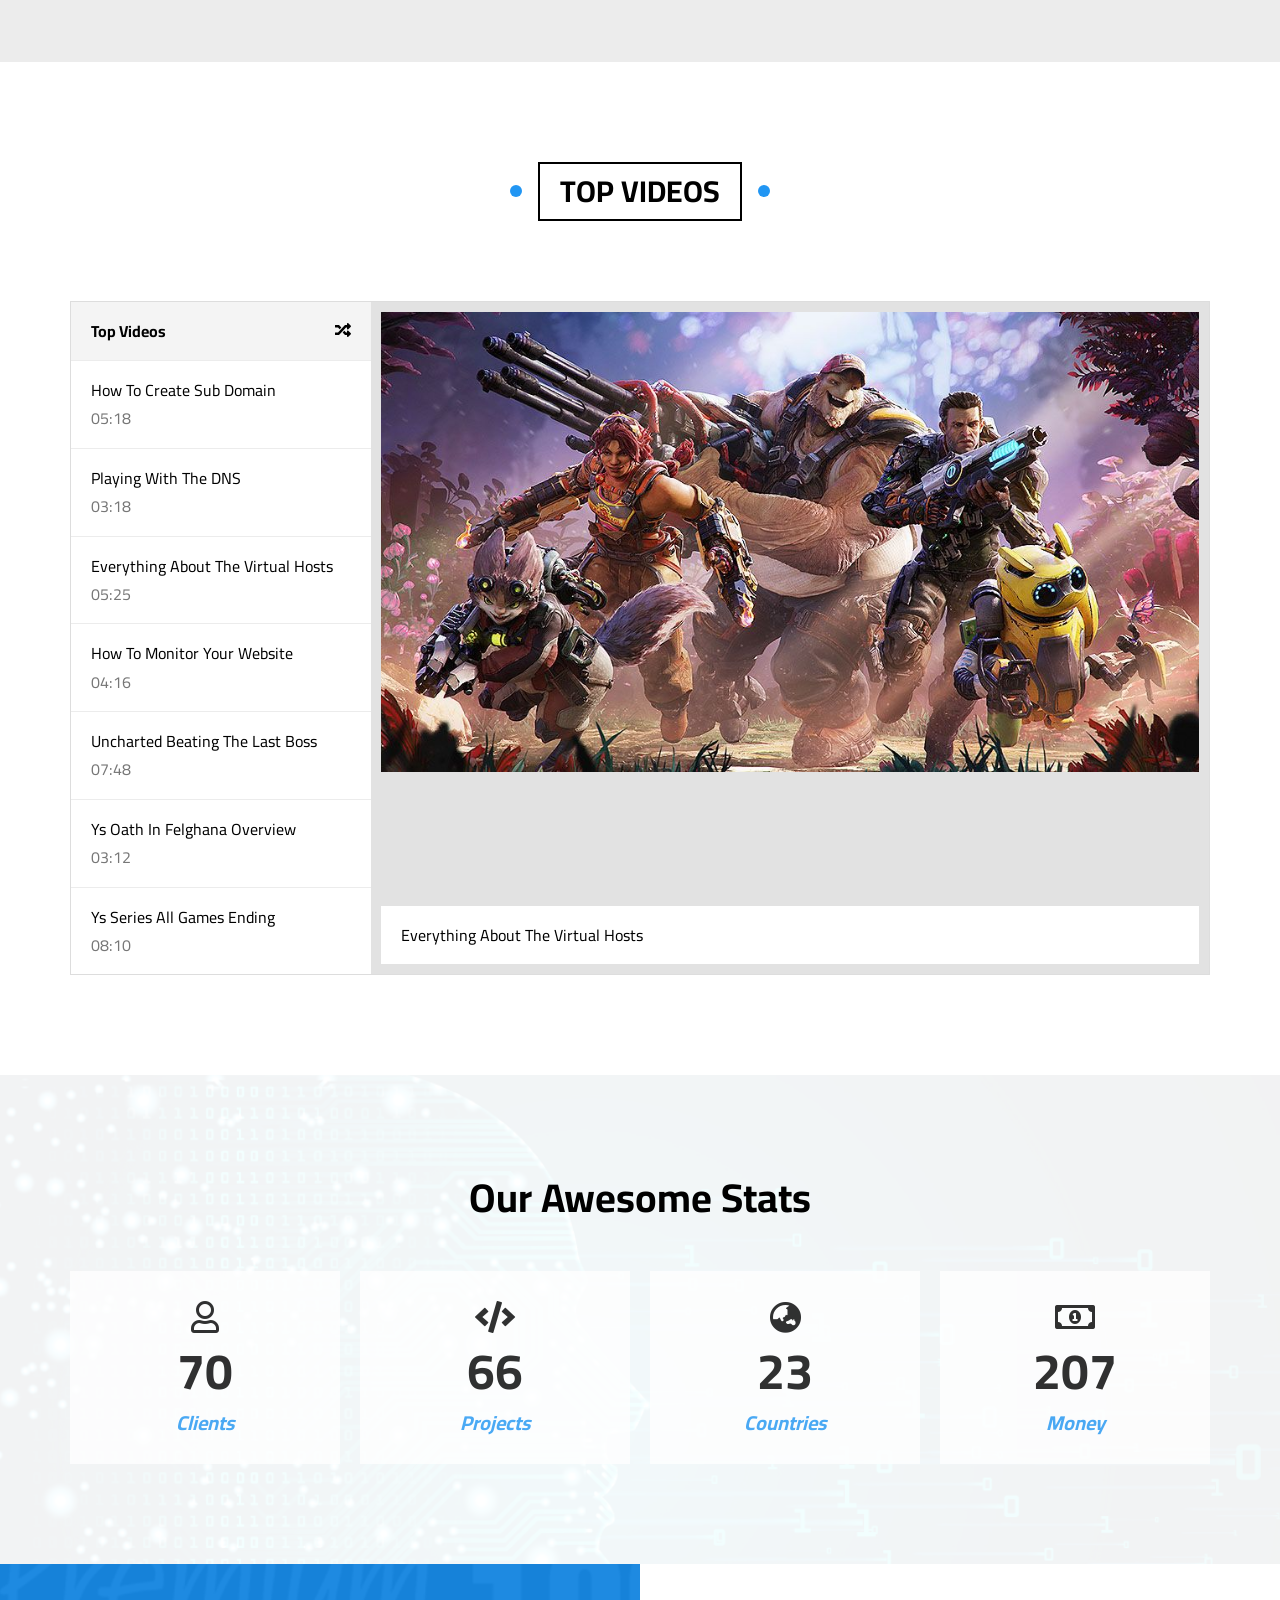
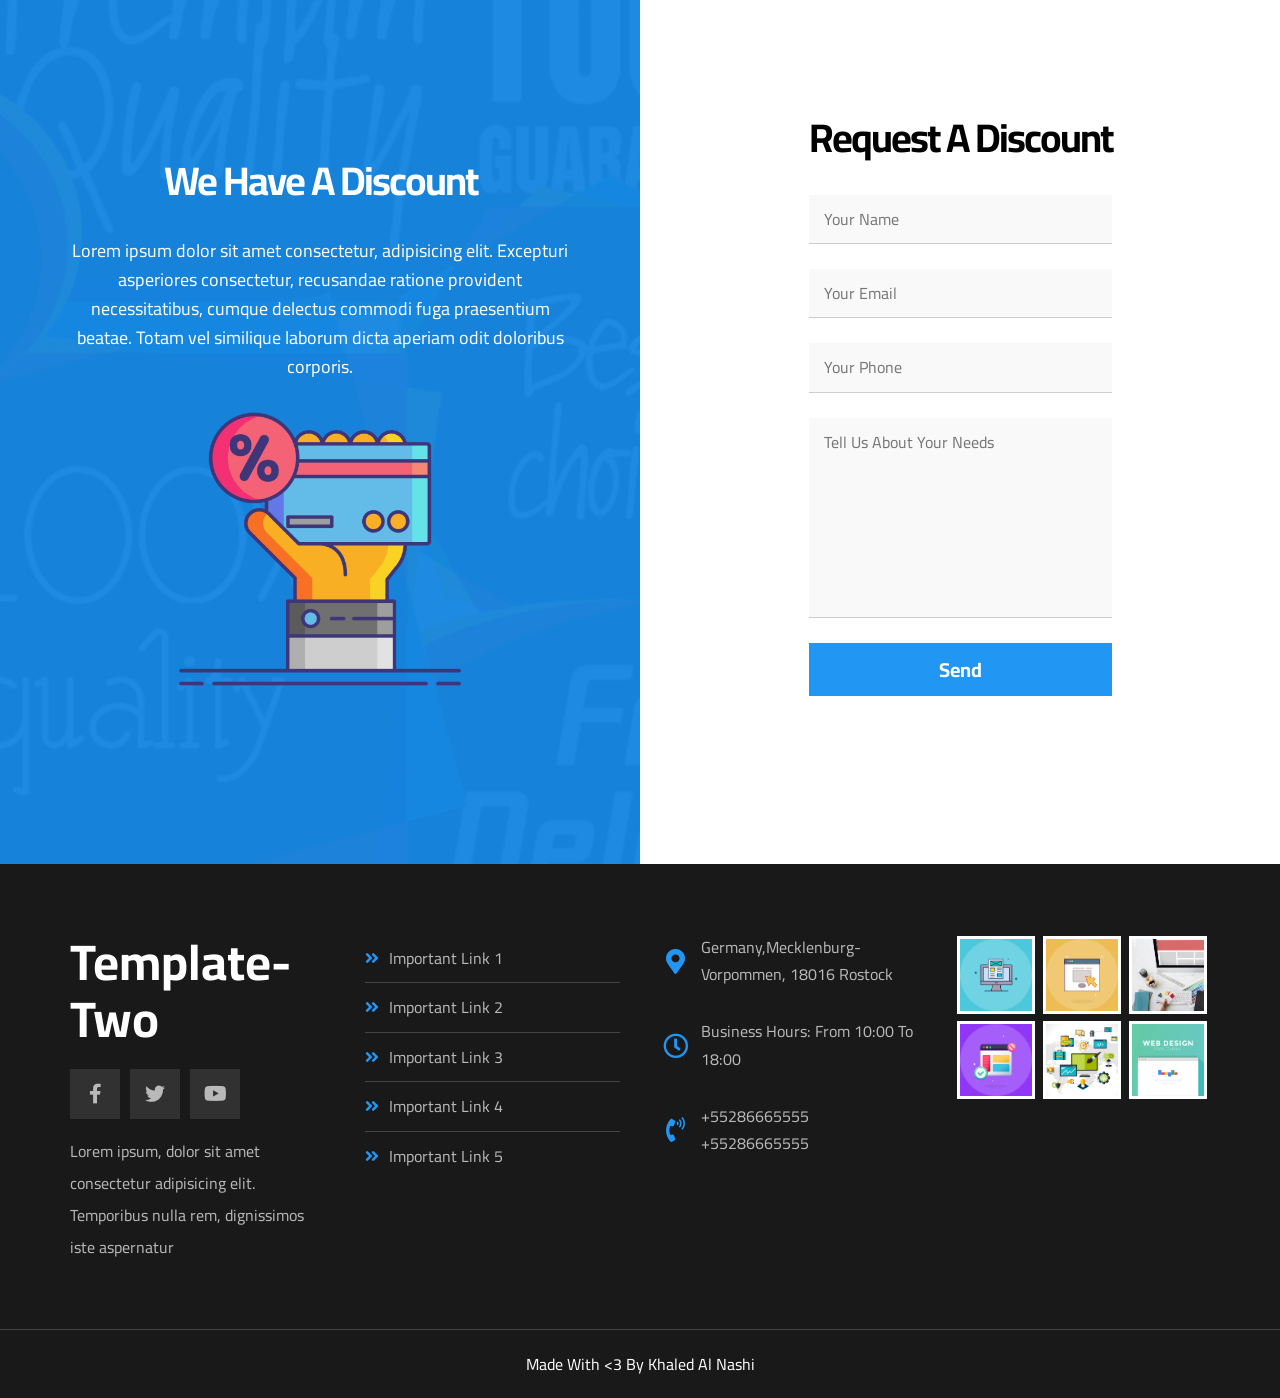
==== commit 5230cd30: "Initial commit" ====
--- a/index.html
+++ b/index.html
@@ -1,91 +1,914 @@
-<!DOCTYPE html>
-<html lang="en">
-<head>
-    <meta charset="UTF-8">
-    <meta name="viewport" content="width=device-width, initial-scale=1.0">
-    <title>Kasper | Home</title>
-    <!-- Main Temlate Css File -->
-    <link rel="stylesheet" href="Css/kasper.css">
-    <!-- Render All Elements Normally -->
-    <link rel="stylesheet" href="Css/normalize.css">
-    <!-- Font Awesome Library -->
-    <link rel="stylesheet" href="Css/all.min.css">
-    <!-- Google Fonts -->
-    <link rel="preconnect" href="https://fonts.googleapis.com">
-    <link rel="preconnect" href="https://fonts.gstatic.com" crossorigin>
-    <link href="https://fonts.googleapis.com/css2?family=Open+Sans:wght@400;700&display=swap" rel="stylesheet">
-    <link rel="stylesheet" href="about.html">
-    <link rel="stylesheet" href="contact.html">
-    <link rel="stylesheet" href="portfolio.html">
-    <link rel="stylesheet" href="pricing.html">
-    <link rel="stylesheet" href="services.html">
-</head>
-<body>
-    <header>
-        <div class="container">
-            <a href="#" class="logo">
-                <img src="images/logo.png" alt="Logo">
-            </a>
-            <nav>
-                <i class="fas fa-bars toggle-menu"></i>
-                <ul>
-                    <li><a class="active" href="index.html">Home</a></li>
-                    <li><a href="services.html">Services</a></li>
-                    <li><a href="portfolio.html">Portfolio</a></li>
-                    <li><a href="about.html">About</a></li>
-                    <li><a href="pricing.html">Pricing</a></li>
-                    <li><a href="contact.html">Contant</a></li>
-                </ul>
-                <div class="form">
-                    <i class="fas fa-search"></i>
-                </div>
-            </nav>
-        </div>
-    </header>
-    <div class="landing">
-        <div class="overlay"></div>
-        <div class="text">
-            <div class="content">
-                <h2>Hello World!<br />
-                We Are Kasper We Make Art.</h2>
-                <p>Curabitur arcu erat, accumsan id imperdiet et, porttitor at sem. Mauris blandit aliquet elit, eget tincidunt
-                nibh pulvinar a. Curabitur aliquet quam. Accumsan id imperdiet et, porttitor at sem. Mauris blandit aliquet
-                elit, eget tincidunt.
-                </p>
-            </div>
-        </div>
-        <i class="fas fa-angle-left angle-left changr-backgroud fa-2x"></i>
-        <i class="fas fa-angle-right angle-right changr-backgroud fa-2x"></i>
-        <ul class="bullets">
-            <li></li>
-            <li class="active"></li>
-            <li></li>
-        </ul>
-    </div>
-    <div class="subscribe">
-        <div class="container">
-            <form action="">
-                <i class="far fa-envelope fa-lg"></i>
-                <input type="email" name="mail" placeholder="Your Email" />
-                <input type="submit" value="Subscribe" />
-            </form>
-            <p>
-                Curabitur arcu erat, accumsan id imperdiet et, porttitor at sem. Mauris blan dit aliquet elit, eget tincidunt.
-            </p>
-        </div>
-    </div>
-    <footer>
-        <div class="container">
-            <img src="/images/logo.png" alt="">
-            <h3>We Are Social</h3>
-            <div class="social-icons">
-                <i class="fab fa-facebook-f"></i>
-                <i class="fab fa-twitter"></i>
-                <i class="fas fa-home"></i>
-                <i class="fab fa-linkedin"></i>
-            </div>
-            <p>&copy; 2021 <span>Kasper</span> All Right Reserved</p>
-        </div>
-    </footer>
-</body>
-</html>+<!DOCTYPE html>
+<html lang="en">
+  <head>
+    <meta charset="UTF-8" />
+    <meta http-equiv="X-UA-Compatible" content="IE=edge" />
+    <meta name="viewport" content="width=device-width, initial-scale=1.0" />
+    <title>Template-Two</title>
+    <link rel="stylesheet" href="css/normalize.css" />
+    <link rel="stylesheet" href="css/main.css" />
+    <!-- Font Awesome -->
+    <link rel="stylesheet" href="css/all.min.css" />
+    <!-- Google Fonts -->
+    <link rel="preconnect" href="https://fonts.googleapis.com" />
+    <link rel="preconnect" href="https://fonts.gstatic.com" crossorigin />
+    <link href="https://fonts.googleapis.com/css2?family=Cairo:wght@300;400;700&display=swap" rel="stylesheet" />
+  </head>
+  <body>
+    <!-- Start Header -->
+    <div class="header" id="header">
+      <div class="container">
+        <a href="#" class="logo">Template-Two</a>
+        <ul class="main-nav">
+          <li><a href="#articles">Articles</a></li>
+          <li><a href="#gallery">Gallery</a></li>
+          <li><a href="#features">Features</a></li>
+          <li>
+            <a href="#">Other Links</a>
+            <!-- Start Megamenu -->
+            <div class="mega-menu">
+              <div class="image">
+                <img src="./imgs/megamenu.png" alt="" />
+              </div>
+              <ul class="links">
+                <li>
+                  <a href="#testimonials"><i class="far fa-comments fa-fw"></i> Testimonials</a>
+                </li>
+                <li>
+                  <a href="#team"><i class="far fa-user fa-fw"></i> Team Members</a>
+                </li>
+                <li>
+                  <a href="#services"><i class="far fa-building fa-fw"></i> Services</a>
+                </li>
+                <li>
+                  <a href="#our-skills"><i class="far fa-check-circle fa-fw"></i> Our Skills</a>
+                </li>
+                <li>
+                  <a href="#work-steps"><i class="far fa-clipboard fa-fw"></i> How It Works</a>
+                </li>
+              </ul>
+              <ul class="links">
+                <li>
+                  <a href="#events"><i class="far fa-calendar-alt fa-fw"></i> Events</a>
+                </li>
+                <li>
+                  <a href="#pricing"><i class="fas fa-server fa-fw"></i> Pricing Plans</a>
+                </li>
+                <li>
+                  <a href="#video"><i class="far fa-play-circle fa-fw"></i> Top Videos</a>
+                </li>
+                <li>
+                  <a href="#stats"><i class="far fa-chart-bar fa-fw"></i> Stats</a>
+                </li>
+                <li>
+                  <a href="#discount"><i class="fas fa-percent fa-fw"></i> Request A Discount</a>
+                </li>
+              </ul>
+            </div>
+            <!-- End Megamenu -->
+          </li>
+        </ul>
+      </div>
+    </div>
+    <!-- End Header -->
+    <!-- Start Landing -->
+    <div class="landing">
+      <div class="container">
+        <div class="text">
+          <h1>Welcome, To Web World</h1>
+          <p>Here Iam gonna share everything about my life. Books Iam reading, Games Iam Playing, Stories and Events</p>
+        </div>
+        <div class="image">
+          <img src="imgs/landing-image.png" alt="" />
+        </div>
+      </div>
+      <a href="#articles" class="go-down">
+        <i class="fas fa-angle-double-down fa-2x"></i>
+      </a>
+    </div>
+    <!-- End Landing -->
+    <!-- Start Articles -->
+    <div class="articles" id="articles">
+      <h2 class="main-title">Articles</h2>
+      <div class="container">
+        <div class="box">
+          <img src="imgs/cat-01.jpg" alt="" />
+          <div class="content">
+            <h3>Test Title</h3>
+            <p>Lorem ipsum dolor sit amet consectetur, adipisicing elit. Reprehenderit</p>
+          </div>
+          <div class="info">
+            <a href="">Read More</a>
+            <i class="fas fa-long-arrow-alt-right"></i>
+          </div>
+        </div>
+        <div class="box">
+          <img src="imgs/cat-02.jpg" alt="" />
+          <div class="content">
+            <h3>Test Title</h3>
+            <p>Lorem ipsum dolor sit amet consectetur, adipisicing elit. Reprehenderit</p>
+          </div>
+          <div class="info">
+            <a href="">Read More</a>
+            <i class="fas fa-long-arrow-alt-right"></i>
+          </div>
+        </div>
+        <div class="box">
+          <img src="imgs/cat-03.jpg" alt="" />
+          <div class="content">
+            <h3>Test Title</h3>
+            <p>Lorem ipsum dolor sit amet consectetur, adipisicing elit. Reprehenderit</p>
+          </div>
+          <div class="info">
+            <a href="">Read More</a>
+            <i class="fas fa-long-arrow-alt-right"></i>
+          </div>
+        </div>
+        <div class="box">
+          <img src="imgs/cat-04.jpg" alt="" />
+          <div class="content">
+            <h3>Test Title</h3>
+            <p>Lorem ipsum dolor sit amet consectetur, adipisicing elit. Reprehenderit</p>
+          </div>
+          <div class="info">
+            <a href="">Read More</a>
+            <i class="fas fa-long-arrow-alt-right"></i>
+          </div>
+        </div>
+        <div class="box">
+          <img src="imgs/cat-05.jpg" alt="" />
+          <div class="content">
+            <h3>Test Title</h3>
+            <p>Lorem ipsum dolor sit amet consectetur, adipisicing elit. Reprehenderit</p>
+          </div>
+          <div class="info">
+            <a href="">Read More</a>
+            <i class="fas fa-long-arrow-alt-right"></i>
+          </div>
+        </div>
+        <div class="box">
+          <img src="imgs/cat-06.jpg" alt="" />
+          <div class="content">
+            <h3>Test Title</h3>
+            <p>Lorem ipsum dolor sit amet consectetur, adipisicing elit. Reprehenderit</p>
+          </div>
+          <div class="info">
+            <a href="">Read More</a>
+            <i class="fas fa-long-arrow-alt-right"></i>
+          </div>
+        </div>
+        <div class="box">
+          <img src="imgs/cat-07.jpg" alt="" />
+          <div class="content">
+            <h3>Test Title</h3>
+            <p>Lorem ipsum dolor sit amet consectetur, adipisicing elit. Reprehenderit</p>
+          </div>
+          <div class="info">
+            <a href="">Read More</a>
+            <i class="fas fa-long-arrow-alt-right"></i>
+          </div>
+        </div>
+        <div class="box">
+          <img src="imgs/cat-08.jpg" alt="" />
+          <div class="content">
+            <h3>Test Title</h3>
+            <p>Lorem ipsum dolor sit amet consectetur, adipisicing elit. Reprehenderit</p>
+          </div>
+          <div class="info">
+            <a href="">Read More</a>
+            <i class="fas fa-long-arrow-alt-right"></i>
+          </div>
+        </div>
+      </div>
+    </div>
+    <div class="spikes"></div>
+    <!-- End Articles -->
+    <!-- Start Gallery -->
+    <div class="gallery" id="gallery">
+      <h2 class="main-title">Gallery</h2>
+      <div class="container">
+        <div class="box">
+          <div class="image">
+            <img src="imgs/gallery-01.png" alt="" />
+          </div>
+        </div>
+        <div class="box">
+          <div class="image">
+            <img src="imgs/gallery-02.png" alt="" />
+          </div>
+        </div>
+        <div class="box">
+          <div class="image">
+            <img src="imgs/gallery-03.jpg" alt="" />
+          </div>
+        </div>
+        <div class="box">
+          <div class="image">
+            <img src="imgs/gallery-04.png" alt="" />
+          </div>
+        </div>
+        <div class="box">
+          <div class="image">
+            <img src="imgs/gallery-05.jpg" alt="" />
+          </div>
+        </div>
+        <div class="box">
+          <div class="image">
+            <img src="imgs/gallery-06.png" alt="" />
+          </div>
+        </div>
+      </div>
+    </div>
+    <!-- End Gallery -->
+    <!-- Start Features -->
+    <div class="features" id="features">
+      <h2 class="main-title">Features</h2>
+      <div class="container">
+        <div class="box quality">
+          <div class="img-holder"><img src="imgs/features-01.jpg" alt="" /></div>
+          <h2>Quality</h2>
+          <p>Lorem ipsum dolor sit amet consectetur adipisicing elit. Odit harum hic veniam eligendi minima</p>
+          <a href="#">More</a>
+        </div>
+        <div class="box time">
+          <div class="img-holder"><img src="imgs/features-02.jpg" alt="" /></div>
+          <h2>Time</h2>
+          <p>Lorem ipsum dolor sit amet consectetur adipisicing elit. Odit harum hic veniam eligendi minima</p>
+          <a href="#">More</a>
+        </div>
+        <div class="box passion">
+          <div class="img-holder"><img src="imgs/features-03.jpg" alt="" /></div>
+          <h2>Passion</h2>
+          <p>Lorem ipsum dolor sit amet consectetur adipisicing elit. Odit harum hic veniam eligendi minima</p>
+          <a href="#">More</a>
+        </div>
+      </div>
+    </div>
+    <div class="spikes"></div>
+    <!-- End Features -->
+    <!-- Start Testimonials -->
+    <div class="testimonials" id="testimonials">
+      <h2 class="main-title">Testimonials</h2>
+      <div class="container">
+        <div class="box">
+          <img src="imgs/avatar-01.png" alt="" />
+          <h3>Mohamed Farag</h3>
+          <span class="title">Full Stack Developer</span>
+          <div class="rate">
+            <i class="filled fas fa-star"></i>
+            <i class="filled fas fa-star"></i>
+            <i class="filled fas fa-star"></i>
+            <i class="filled fas fa-star"></i>
+            <i class="far fa-star"></i>
+          </div>
+          <p>
+            Lorem ipsum dolor sit amet consectetur adipisicing elit. Maiores et reiciendis voluptatum, amet est natus
+            quaerat ducimus
+          </p>
+        </div>
+        <div class="box">
+          <img src="imgs/avatar-02.png" alt="" />
+          <h3>Mohamed Ibrahim</h3>
+          <span class="title">Full Stack Developer</span>
+          <div class="rate">
+            <i class="filled fas fa-star"></i>
+            <i class="filled fas fa-star"></i>
+            <i class="filled fas fa-star"></i>
+            <i class="filled fas fa-star"></i>
+            <i class="far fa-star"></i>
+          </div>
+          <p>
+            Lorem ipsum dolor sit amet consectetur adipisicing elit. Maiores et reiciendis voluptatum, amet est natus
+            quaerat ducimus
+          </p>
+        </div>
+        <div class="box">
+          <img src="imgs/avatar-03.png" alt="" />
+          <h3>Shady Nabil</h3>
+          <span class="title">Full Stack Developer</span>
+          <div class="rate">
+            <i class="filled fas fa-star"></i>
+            <i class="filled fas fa-star"></i>
+            <i class="filled fas fa-star"></i>
+            <i class="filled fas fa-star"></i>
+            <i class="far fa-star"></i>
+          </div>
+          <p>
+            Lorem ipsum dolor sit amet consectetur adipisicing elit. Maiores et reiciendis voluptatum, amet est natus
+            quaerat ducimus
+          </p>
+        </div>
+        <div class="box">
+          <img src="imgs/avatar-04.png" alt="" />
+          <h3>Amr Hendawy</h3>
+          <span class="title">Full Stack Developer</span>
+          <div class="rate">
+            <i class="filled fas fa-star"></i>
+            <i class="filled fas fa-star"></i>
+            <i class="filled fas fa-star"></i>
+            <i class="filled fas fa-star"></i>
+            <i class="filled fas fa-star"></i>
+          </div>
+          <p>
+            Lorem ipsum dolor sit amet consectetur adipisicing elit. Maiores et reiciendis voluptatum, amet est natus
+            quaerat ducimus
+          </p>
+        </div>
+        <div class="box">
+          <img src="imgs/avatar-05.png" alt="" />
+          <h3>Sherief Ashraf</h3>
+          <span class="title">Full Stack Developer</span>
+          <div class="rate">
+            <i class="filled fas fa-star"></i>
+            <i class="filled fas fa-star"></i>
+            <i class="filled fas fa-star"></i>
+            <i class="far fa-star"></i>
+            <i class="far fa-star"></i>
+          </div>
+          <p>
+            Lorem ipsum dolor sit amet consectetur adipisicing elit. Maiores et reiciendis voluptatum, amet est natus
+            quaerat ducimus
+          </p>
+        </div>
+        <div class="box">
+          <img src="imgs/avatar-06.png" alt="" />
+          <h3>Osama Mohamed</h3>
+          <span class="title">Full Stack Developer</span>
+          <div class="rate">
+            <i class="filled fas fa-star"></i>
+            <i class="filled fas fa-star"></i>
+            <i class="filled fas fa-star"></i>
+            <i class="far fa-star"></i>
+            <i class="far fa-star"></i>
+          </div>
+          <p>
+            Lorem ipsum dolor sit amet consectetur adipisicing elit. Maiores et reiciendis voluptatum, amet est natus
+            quaerat ducimus
+          </p>
+        </div>
+      </div>
+    </div>
+    <!-- End Testimonials -->
+    <!-- Start Team -->
+    <div class="team" id="team">
+      <h2 class="main-title">Team Members</h2>
+      <div class="container">
+        <div class="box">
+          <div class="data">
+            <img src="imgs/team-01.jpg" alt="" />
+            <div class="social">
+              <a href="#">
+                <i class="fab fa-facebook-f"></i>
+              </a>
+              <a href="#">
+                <i class="fab fa-twitter"></i>
+              </a>
+              <a href="#">
+                <i class="fab fa-linkedin-in"></i>
+              </a>
+              <a href="#">
+                <i class="fab fa-youtube"></i>
+              </a>
+            </div>
+          </div>
+          <div class="info">
+            <h3>Name</h3>
+            <p>Simple Short Description</p>
+          </div>
+        </div>
+        <div class="box">
+          <div class="data">
+            <img src="imgs/team-02.jpg" alt="" />
+            <div class="social">
+              <a href="#">
+                <i class="fab fa-facebook-f"></i>
+              </a>
+              <a href="#">
+                <i class="fab fa-twitter"></i>
+              </a>
+              <a href="#">
+                <i class="fab fa-linkedin-in"></i>
+              </a>
+              <a href="#">
+                <i class="fab fa-youtube"></i>
+              </a>
+            </div>
+          </div>
+          <div class="info">
+            <h3>Name</h3>
+            <p>Simple Short Description</p>
+          </div>
+        </div>
+        <div class="box">
+          <div class="data">
+            <img src="imgs/team-03.jpg" alt="" />
+            <div class="social">
+              <a href="#">
+                <i class="fab fa-facebook-f"></i>
+              </a>
+              <a href="#">
+                <i class="fab fa-twitter"></i>
+              </a>
+              <a href="#">
+                <i class="fab fa-linkedin-in"></i>
+              </a>
+              <a href="#">
+                <i class="fab fa-youtube"></i>
+              </a>
+            </div>
+          </div>
+          <div class="info">
+            <h3>Name</h3>
+            <p>Simple Short Description</p>
+          </div>
+        </div>
+        <div class="box">
+          <div class="data">
+            <img src="imgs/team-04.jpg" alt="" />
+            <div class="social">
+              <a href="#">
+                <i class="fab fa-facebook-f"></i>
+              </a>
+              <a href="#">
+                <i class="fab fa-twitter"></i>
+              </a>
+              <a href="#">
+                <i class="fab fa-linkedin-in"></i>
+              </a>
+              <a href="#">
+                <i class="fab fa-youtube"></i>
+              </a>
+            </div>
+          </div>
+          <div class="info">
+            <h3>Name</h3>
+            <p>Simple Short Description</p>
+          </div>
+        </div>
+        <div class="box">
+          <div class="data">
+            <img src="imgs/team-05.png" alt="" />
+            <div class="social">
+              <a href="#">
+                <i class="fab fa-facebook-f"></i>
+              </a>
+              <a href="#">
+                <i class="fab fa-twitter"></i>
+              </a>
+              <a href="#">
+                <i class="fab fa-linkedin-in"></i>
+              </a>
+              <a href="#">
+                <i class="fab fa-youtube"></i>
+              </a>
+            </div>
+          </div>
+          <div class="info">
+            <h3>Name</h3>
+            <p>Simple Short Description</p>
+          </div>
+        </div>
+        <div class="box">
+          <div class="data">
+            <img src="imgs/team-06.png" alt="" />
+            <div class="social">
+              <a href="#">
+                <i class="fab fa-facebook-f"></i>
+              </a>
+              <a href="#">
+                <i class="fab fa-twitter"></i>
+              </a>
+              <a href="#">
+                <i class="fab fa-linkedin-in"></i>
+              </a>
+              <a href="#">
+                <i class="fab fa-youtube"></i>
+              </a>
+            </div>
+          </div>
+          <div class="info">
+            <h3>Name</h3>
+            <p>Simple Short Description</p>
+          </div>
+        </div>
+        <div class="box">
+          <div class="data">
+            <img src="imgs/team-07.jpg" alt="" />
+            <div class="social">
+              <a href="#">
+                <i class="fab fa-facebook-f"></i>
+              </a>
+              <a href="#">
+                <i class="fab fa-twitter"></i>
+              </a>
+              <a href="#">
+                <i class="fab fa-linkedin-in"></i>
+              </a>
+              <a href="#">
+                <i class="fab fa-youtube"></i>
+              </a>
+            </div>
+          </div>
+          <div class="info">
+            <h3>Name</h3>
+            <p>Simple Short Description</p>
+          </div>
+        </div>
+        <div class="box">
+          <div class="data">
+            <img src="imgs/team-08.jpg" alt="" />
+            <div class="social">
+              <a href="#">
+                <i class="fab fa-facebook-f"></i>
+              </a>
+              <a href="#">
+                <i class="fab fa-twitter"></i>
+              </a>
+              <a href="#">
+                <i class="fab fa-linkedin-in"></i>
+              </a>
+              <a href="#">
+                <i class="fab fa-youtube"></i>
+              </a>
+            </div>
+          </div>
+          <div class="info">
+            <h3>Name</h3>
+            <p>Simple Short Description</p>
+          </div>
+        </div>
+      </div>
+    </div>
+    <div class="spikes"></div>
+    <!-- End Team -->
+    <!-- Start Services -->
+    <div class="services" id="services">
+      <h2 class="main-title">Services</h2>
+      <div class="container">
+        <div class="box">
+          <i class="fas fa-user-shield fa-4x"></i>
+          <h3>Security</h3>
+          <div class="info">
+            <a href="#">Details</a>
+          </div>
+        </div>
+        <div class="box">
+          <i class="fas fa-tools fa-4x"></i>
+          <h3>Fixing Issues</h3>
+          <div class="info">
+            <a href="#">Details</a>
+          </div>
+        </div>
+        <div class="box">
+          <i class="fas fa-map-marked-alt fa-4x"></i>
+          <h3>Location</h3>
+          <div class="info">
+            <a href="#">Details</a>
+          </div>
+        </div>
+        <div class="box">
+          <i class="fas fa-laptop-code fa-4x"></i>
+          <h3>Coding</h3>
+          <div class="info">
+            <a href="#">Details</a>
+          </div>
+        </div>
+        <div class="box">
+          <i class="fas fa-palette fa-4x"></i>
+          <h3>Security</h3>
+          <div class="info">
+            <a href="#">Design</a>
+          </div>
+        </div>
+        <div class="box">
+          <i class="fas fa-bullhorn fa-4x"></i>
+          <h3>Marketing</h3>
+          <div class="info">
+            <a href="#">Details</a>
+          </div>
+        </div>
+      </div>
+    </div>
+    <!-- End Services -->
+    <!-- Start Skills -->
+    <div class="our-skills" id="our-skills">
+      <h2 class="main-title">Our Skills</h2>
+      <div class="container">
+        <img src="imgs/skills.png" alt="" />
+        <div class="skills">
+          <div class="skill">
+            <h3>HTML <span>80%</span></h3>
+            <div class="the-progress">
+              <span style="width: 0" data-width="80%"></span>
+            </div>
+          </div>
+          <div class="skill">
+            <h3>CSS <span>85%</span></h3>
+            <div class="the-progress">
+              <span style="width: 0" data-width="85%"></span>
+            </div>
+          </div>
+          <div class="skill">
+            <h3>JavaScript <span>70%</span></h3>
+            <div class="the-progress">
+              <span style="width: 0" data-width="70%"></span>
+            </div>
+          </div>
+          <div class="skill">
+            <h3>Python <span>80%</span></h3>
+            <div class="the-progress">
+              <span style="width: 0" data-width="80%"></span>
+            </div>
+          </div>
+        </div>
+      </div>
+    </div>
+    <div class="spikes"></div>
+    <!-- End Skills -->
+    <!-- Start Work Steps -->
+    <div class="work-steps" id="work-steps">
+      <h2 class="main-title">How It Works ?</h2>
+      <div class="container">
+        <img src="imgs/work-steps.png" alt="" class="image" />
+        <div class="info">
+          <div class="box">
+            <img src="imgs/work-steps-1.png" alt="" />
+            <div class="text">
+              <h3>Business Analysis</h3>
+              <p>
+                Lorem, ipsum dolor sit amet consectetur adipisicing elit. Enim nesciunt obcaecati quisquam quis laborum
+                recusandae debitis vel
+              </p>
+            </div>
+          </div>
+          <div class="box">
+            <img src="imgs/work-steps-2.png" alt="" />
+            <div class="text">
+              <h3>Architecture</h3>
+              <p>
+                Lorem, ipsum dolor sit amet consectetur adipisicing elit. Enim nesciunt obcaecati quisquam quis laborum
+                recusandae debitis vel
+              </p>
+            </div>
+          </div>
+          <div class="box">
+            <img src="imgs/work-steps-3.png" alt="" />
+            <div class="text">
+              <h3>Developement</h3>
+              <p>
+                Lorem, ipsum dolor sit amet consectetur adipisicing elit. Enim nesciunt obcaecati quisquam quis laborum
+                recusandae debitis vel
+              </p>
+            </div>
+          </div>
+        </div>
+      </div>
+    </div>
+    <!-- End Work Steps -->
+    <!-- Start Events -->
+    <div class="events" id="events">
+      <h2 class="main-title">Latest Events</h2>
+      <div class="container">
+        <img src="imgs/events.png" alt="" />
+        <div class="info">
+          <div class="time">
+            <div class="unit">
+              <span class="days">15</span>
+              <span>Days</span>
+            </div>
+            <div class="unit">
+              <span class="hours">08</span>
+              <span>Hours</span>
+            </div>
+            <div class="unit">
+              <span class="minutes">45</span>
+              <span>Minutes</span>
+            </div>
+            <div class="unit">
+              <span class="seconds">55</span>
+              <span>Seconds</span>
+            </div>
+          </div>
+          <h2 class="title">Tech Masters Event 2025</h2>
+          <p class="description">
+            Lorem ipsum dolor sit amet consectetur adipisicing elit. Et vero tenetur doloremque iusto ut adipisci quam
+            ratione aliquam excepturi nulla in harum, veritatis porro
+          </p>
+        </div>
+        <div class="subscribe">
+          <form action="">
+            <input type="email" placeholder="Enter Your Email" />
+            <input type="submit" value="Subscribe" />
+          </form>
+        </div>
+      </div>
+    </div>
+    <div class="spikes"></div>
+    <!-- End Events -->
+    <!-- Start Pricing -->
+    <div class="pricing" id="pricing">
+      <div class="dots dots-up"></div>
+      <div class="dots dots-down"></div>
+      <h2 class="main-title">Pricing Plans</h2>
+      <div class="container">
+        <div class="box">
+          <div class="title">Basic</div>
+          <img src="imgs/hosting-basic.png" alt="" />
+          <div class="price">
+            <span class="amount">$15</span>
+            <span class="time">Per Month</span>
+          </div>
+          <ul>
+            <li>10GB HDD Space</li>
+            <li>5 Email Addresses</li>
+            <li>2 Subdomains</li>
+            <li>4 Databases</li>
+            <li>Basic Support</li>
+          </ul>
+          <a href="#">Choose Plan</a>
+        </div>
+        <div class="box popular">
+          <div class="label">Most Popular</div>
+          <div class="title">Advanced</div>
+          <img src="imgs/hosting-advanced.png" alt="" />
+          <div class="price">
+            <span class="amount">$25</span>
+            <span class="time">Per Month</span>
+          </div>
+          <ul>
+            <li>20GB HDD Space</li>
+            <li>10 Email Addresses</li>
+            <li>5 Subdomains</li>
+            <li>8 Databases</li>
+            <li>Advanced Support</li>
+          </ul>
+          <a href="#">Choose Plan</a>
+        </div>
+        <div class="box">
+          <div class="title">Professional</div>
+          <img src="imgs/hosting-professional.png" alt="" />
+          <div class="price">
+            <span class="amount">$45</span>
+            <span class="time">Per Month</span>
+          </div>
+          <ul>
+            <li>50GB HDD Space</li>
+            <li>20 Email Addresses</li>
+            <li>10 Subdomains</li>
+            <li>20 Databases</li>
+            <li>Professional Support</li>
+          </ul>
+          <a href="#">Choose Plan</a>
+        </div>
+      </div>
+    </div>
+    <!-- End Pricing -->
+    <!-- Start Videos -->
+    <div class="videos" id="videos">
+      <h2 class="main-title">Top Videos</h2>
+      <div class="container">
+        <div class="holder">
+          <div class="list">
+            <div class="name">
+              Top Videos
+              <i class="fas fa-random"></i>
+            </div>
+            <ul>
+              <li>How To Create Sub Domain<span>05:18</span></li>
+              <li>Playing With The DNS <span>03:18</span></li>
+              <li>Everything About The Virtual Hosts <span>05:25</span></li>
+              <li>How To Monitor Your Website <span>04:16</span></li>
+              <li>Uncharted Beating The Last Boss <span>07:48</span></li>
+              <li>Ys Oath In Felghana Overview <span>03:12</span></li>
+              <li>Ys Series All Games Ending <span>08:10</span></li>
+            </ul>
+          </div>
+          <div class="preview">
+            <img src="imgs/video-preview.jpg" alt="" />
+            <div class="info">Everything About The Virtual Hosts</div>
+          </div>
+        </div>
+      </div>
+    </div>
+    <!-- End Videos -->
+    <!-- Start Stats -->
+    <div class="stats" id="stats">
+      <h2>Our Awesome Stats</h2>
+      <div class="container">
+        <div class="box">
+          <i class="far fa-user fa-2x fa-fw"></i>
+          <span class="number" data-goal="150">0</span>
+          <span class="text">Clients</span>
+        </div>
+        <div class="box">
+          <i class="fas fa-code fa-2x fa-fw"></i>
+          <span class="number" data-goal="135">0</span>
+          <span class="text">Projects</span>
+        </div>
+        <div class="box">
+          <i class="fas fa-globe-asia fa-2x fa-fw"></i>
+          <span class="number" data-goal="50">0</span>
+          <span class="text">Countries</span>
+        </div>
+        <div class="box">
+          <i class="far fa-money-bill-alt fa-2x fa-fw"></i>
+          <span class="number" data-goal="500">0</span>
+          <span class="text">Money</span>
+        </div>
+      </div>
+    </div>
+    <!-- End Stats -->
+    <!-- Start Discount -->
+    <div class="discount" id="discount">
+      <div class="image">
+        <div class="content">
+          <h2>We Have A Discount</h2>
+          <p>
+            Lorem ipsum dolor sit amet consectetur, adipisicing elit. Excepturi asperiores consectetur, recusandae
+            ratione provident necessitatibus, cumque delectus commodi fuga praesentium beatae. Totam vel similique
+            laborum dicta aperiam odit doloribus corporis.
+          </p>
+          <img src="imgs/discount.png" alt="" />
+        </div>
+      </div>
+      <div class="form">
+        <div class="content">
+          <h2>Request A Discount</h2>
+          <form action="">
+            <input class="input" type="text" placeholder="Your Name" name="name" />
+            <input class="input" type="email" placeholder="Your Email" name="email" />
+            <input class="input" type="text" placeholder="Your Phone" name="mobile" />
+            <textarea class="input" placeholder="Tell Us About Your Needs" name="message"></textarea>
+            <input type="submit" value="Send" />
+          </form>
+        </div>
+      </div>
+    </div>
+    <!-- End Discount -->
+    <!-- Start Footer -->
+    <div class="footer">
+      <div class="container">
+        <div class="box">
+          <h3>Template-Two</h3>
+          <ul class="social">
+            <li>
+              <a href="#" class="facebook">
+                <i class="fab fa-facebook-f"></i>
+              </a>
+            </li>
+            <li>
+              <a href="#" class="twitter">
+                <i class="fab fa-twitter"></i>
+              </a>
+            </li>
+            <li>
+              <a href="#" class="youtube">
+                <i class="fab fa-youtube"></i>
+              </a>
+            </li>
+          </ul>
+          <p class="text">
+            Lorem ipsum, dolor sit amet consectetur adipisicing elit. Temporibus nulla rem, dignissimos iste aspernatur
+          </p>
+        </div>
+        <div class="box">
+          <ul class="links">
+            <li><a href="#">Important Link 1</a></li>
+            <li><a href="#">Important Link 2</a></li>
+            <li><a href="#">Important Link 3</a></li>
+            <li><a href="#">Important Link 4</a></li>
+            <li><a href="#">Important Link 5</a></li>
+          </ul>
+        </div>
+        <div class="box">
+          <div class="line">
+            <i class="fas fa-map-marker-alt fa-fw"></i>
+            <div class="info">Germany,Mecklenburg-Vorpommen, 18016 Rostock</div>
+          </div>
+          <div class="line">
+            <i class="far fa-clock fa-fw"></i>
+            <div class="info">Business Hours: From 10:00 To 18:00</div>
+          </div>
+          <div class="line">
+            <i class="fas fa-phone-volume fa-fw"></i>
+            <div class="info">
+              <span>+55286665555</span>
+              <span>+55286665555</span>
+            </div>
+          </div>
+        </div>
+        <div class="box footer-gallery">
+          <img src="imgs/gallery-01.png" alt="" />
+          <img src="imgs/gallery-02.png" alt="" />
+          <img src="imgs/gallery-03.jpg" alt="" />
+          <img src="imgs/gallery-04.png" alt="" />
+          <img src="imgs/gallery-05.jpg" alt="" />
+          <img src="imgs/gallery-06.png" alt="" />
+        </div>
+      </div>
+      <p class="copyright">Made With &lt;3 By Khaled Al Nashi</p>
+    </div>
+    <!-- End Footer -->
+    <script src="js/main.js"></script>
+  </body>
+</html>
--- a/css/main.css
+++ b/css/main.css
@@ -0,0 +1,1588 @@
+/* Start Global Rules */
+* {
+  -webkit-box-sizing: border-box;
+  -moz-box-sizing: border-box;
+  box-sizing: border-box;
+}
+:root {
+  --main-color: #2196f3;
+  --main-color-alt: #1787e0;
+  --main-transition: 0.3s;
+  --main-padding-top: 100px;
+  --main-padding-bottom: 100px;
+  --section-background: #ececec;
+}
+html {
+  scroll-behavior: smooth;
+}
+body {
+  font-family: "Cairo", sans-serif;
+}
+a {
+  text-decoration: none;
+}
+ul {
+  list-style: none;
+  margin: 0;
+  padding: 0;
+}
+.container {
+  padding-left: 15px;
+  padding-right: 15px;
+  margin-left: auto;
+  margin-right: auto;
+}
+/* Small */
+@media (min-width: 768px) {
+  .container {
+    width: 750px;
+  }
+}
+/* Medium */
+@media (min-width: 992px) {
+  .container {
+    width: 970px;
+  }
+}
+/* Large */
+@media (min-width: 1200px) {
+  .container {
+    width: 1170px;
+  }
+}
+.main-title {
+  text-transform: uppercase;
+  margin: 0 auto 80px;
+  border: 2px solid black;
+  padding: 10px 20px;
+  font-size: 30px;
+  width: fit-content;
+  position: relative;
+  z-index: 1;
+  transition: var(--main-transition);
+}
+.main-title::before,
+.main-title::after {
+  content: "";
+  width: 12px;
+  height: 12px;
+  background-color: var(--main-color);
+  position: absolute;
+  border-radius: 50%;
+  top: 50%;
+  transform: translateY(-50%);
+}
+.main-title::before {
+  left: -30px;
+}
+.main-title::after {
+  right: -30px;
+}
+.main-title:hover::before {
+  z-index: -1;
+  animation: left-move 0.5s linear forwards;
+}
+.main-title:hover::after {
+  z-index: -1;
+  animation: right-move 0.5s linear forwards;
+}
+.main-title:hover {
+  color: white;
+  border: 2px solid white;
+  transition-delay: 0.5s;
+}
+.spikes {
+  position: relative;
+}
+.spikes::after {
+  content: "";
+  position: absolute;
+  right: 0;
+  width: 100%;
+  height: 30px;
+  z-index: 1;
+  background-image: linear-gradient(135deg, white 25%, transparent 25%),
+    linear-gradient(225deg, white 25%, transparent 25%);
+  background-size: 30px 30px;
+}
+.dots {
+  background-image: url("../imgs/dots.png");
+  height: 186px;
+  width: 204px;
+  background-repeat: no-repeat;
+  position: absolute;
+}
+.dots-up {
+  top: 200px;
+  right: 0;
+}
+.dots-down {
+  bottom: 200px;
+  left: 0;
+}
+/* End Global Rules */
+/* Start Header */
+.header {
+  background-color: white;
+  position: relative;
+  -webkit-box-shadow: 0 0 10px #ddd;
+  -moz-box-shadow: 0 0 10px #ddd;
+  box-shadow: 0 0 10px #ddd;
+}
+.header .container {
+  display: flex;
+  justify-content: space-between;
+  align-items: center;
+  flex-wrap: wrap;
+  position: relative;
+}
+.header .logo {
+  color: var(--main-color);
+  font-size: 26px;
+  font-weight: bold;
+  height: 72px;
+  display: flex;
+  justify-content: center;
+  align-items: center;
+}
+@media (max-width: 767px) {
+  .header .logo {
+    width: 100%;
+    height: 50px;
+  }
+}
+.header .main-nav {
+  display: flex;
+}
+@media (max-width: 767px) {
+  .header .main-nav {
+    margin: auto;
+  }
+}
+.header .main-nav > li:hover .mega-menu {
+  opacity: 1;
+  z-index: 100;
+  top: calc(100% + 1px);
+}
+.header .main-nav > li > a {
+  display: flex;
+  justify-content: center;
+  align-items: center;
+  height: 72px;
+  position: relative;
+  color: black;
+  padding: 0 30px;
+  overflow: hidden;
+  font-size: 18px;
+  transition: var(--main-transition);
+}
+@media (max-width: 767px) {
+  .header .main-nav > li > a {
+    padding: 10px;
+    font-size: 14px;
+    height: 40px;
+  }
+}
+.header .main-nav > li > a::before {
+  content: "";
+  position: absolute;
+  width: 100%;
+  height: 4px;
+  background-color: var(--main-color);
+  top: 0;
+  left: -100%;
+  transition: var(--main-transition);
+}
+.header .main-nav > li > a:hover {
+  color: var(--main-color);
+  background-color: #fafafa;
+}
+.header .main-nav > li > a:hover::before {
+  left: 0;
+}
+.header .mega-menu {
+  position: absolute;
+  width: 100%;
+  left: 0;
+  padding: 30px;
+  background-color: white;
+  border-bottom: 3px solid var(--main-color);
+  z-index: -1;
+  display: flex;
+  gap: 40px;
+  top: calc(100% + 50px);
+  opacity: 0;
+  transition: top var(--main-transition), opacity var(--main-transition);
+}
+@media (max-width: 767px) {
+  .header .mega-menu {
+    flex-direction: column;
+    gap: 0;
+    padding: 5px;
+  }
+}
+.header .mega-menu .image img {
+  max-width: 100%;
+}
+@media (max-width: 991px) {
+  .header .mega-menu .image {
+    display: none;
+  }
+}
+.header .mega-menu .links {
+  min-width: 250px;
+  flex: 1;
+}
+.header .mega-menu .links li {
+  position: relative;
+}
+.header .mega-menu .links li:not(:last-child) {
+  border-bottom: 1px solid #e9e6e6;
+}
+@media (max-width: 767px) {
+  .header .mega-menu .links:first-of-type li:last-child {
+    border-bottom: 1px solid #e9e6e6;
+  }
+}
+.header .mega-menu .links li::before {
+  content: "";
+  position: absolute;
+  left: 0;
+  top: 0;
+  width: 0;
+  height: 100%;
+  background-color: #fafafa;
+  z-index: -1;
+  transition: var(--main-transition);
+}
+.header .mega-menu .links li:hover::before {
+  width: 100%;
+}
+.header .mega-menu .links li a {
+  color: var(--main-color);
+  padding: 15px;
+  display: block;
+  font-size: 18px;
+  font-weight: bold;
+}
+.header .mega-menu .links li a i {
+  margin-right: 10px;
+}
+/* End Header */
+/* Start Landing */
+.landing {
+  position: relative;
+}
+.landing::before {
+  content: "";
+  position: absolute;
+  left: 0;
+  top: -40px;
+  width: 100%;
+  height: 100%;
+  background-color: #ececec;
+  z-index: -1;
+  transform: skewY(-6deg);
+  transform-origin: top left;
+}
+.landing .container {
+  min-height: calc(100vh - 72px);
+  display: flex;
+  align-items: center;
+  padding-bottom: 120px;
+}
+.landing .text {
+  flex: 1;
+}
+@media (max-width: 991px) {
+  .landing .text {
+    text-align: center;
+  }
+}
+.landing .text h1 {
+  font-size: 40px;
+  margin: 0;
+  letter-spacing: -2px;
+}
+@media (max-width: 767px) {
+  .landing .text h1 {
+    font-size: 28px;
+  }
+}
+.landing .text p {
+  font-size: 23px;
+  line-height: 1.7;
+  margin: 5px 0 0;
+  color: #666;
+  max-width: 500px;
+}
+@media (max-width: 991px) {
+  .landing .text p {
+    margin: 10px auto;
+  }
+}
+@media (max-width: 767px) {
+  .landing .text p {
+    font-size: 18px;
+  }
+}
+.landing .image img {
+  position: relative;
+  width: 600px;
+  animation: up-and-down 5s linear infinite;
+}
+@media (max-width: 991px) {
+  .landing .image {
+    display: none;
+  }
+}
+.landing .go-down {
+  color: var(--main-color);
+  position: absolute;
+  bottom: 30px;
+  left: 50%;
+  transform: translateX(-50%);
+  transition: var(--main-transition);
+}
+.landing .go-down:hover {
+  color: var(--main-color-alt);
+}
+.landing .go-down i {
+  animation: bouncing 1.5s infinite;
+}
+/* End Landing */
+/* Start Articles */
+.articles {
+  padding-top: var(--main-padding-top);
+  padding-bottom: var(--main-padding-bottom);
+  position: relative;
+}
+.articles .container {
+  display: grid;
+  grid-template-columns: repeat(auto-fill, minmax(250px, 1fr));
+  gap: 40px;
+}
+.articles .box {
+  box-shadow: 0 2px 15px rgb(0 0 0 / 10%);
+  background-color: white;
+  border-radius: 6px;
+  overflow: hidden;
+  transition: transform var(--main-transition), box-shadow var(--main-transition);
+}
+.articles .box:hover {
+  transform: translateY(-10px);
+  box-shadow: 0 2px 15px rgb(0 0 0 / 20%);
+}
+.articles .box img {
+  width: 100%;
+  max-width: 100%;
+}
+.articles .box .content {
+  padding: 20px;
+}
+.articles .box .content h3 {
+  margin: 0;
+}
+.articles .box .content p {
+  margin: 10px 0 0;
+  line-height: 1.5;
+  color: #777;
+}
+.articles .box .info {
+  padding: 20px;
+  border-top: 1px solid #e6e6e7;
+  display: flex;
+  justify-content: space-between;
+  align-items: center;
+}
+.articles .box .info a {
+  color: var(--main-color);
+  font-weight: bold;
+}
+.articles .box .info i {
+  color: var(--main-color);
+}
+.articles .box:hover .info i {
+  animation: moving-arrow 0.6s linear infinite;
+}
+/* End Articles */
+/* Start Gallery */
+.gallery {
+  padding-top: var(--main-padding-top);
+  padding-bottom: var(--main-padding-bottom);
+  position: relative;
+  background-color: var(--section-background);
+}
+.gallery .container {
+  display: grid;
+  grid-template-columns: repeat(auto-fill, minmax(300px, 1fr));
+  gap: 40px;
+}
+.gallery .box {
+  padding: 15px;
+  background-color: white;
+  box-shadow: 0px 12px 20px 0px rgb(0 0 0 / 13%), 0px 2px 4px 0px rgb(0 0 0 / 12%);
+}
+.gallery .box .image {
+  position: relative;
+  overflow: hidden;
+}
+.gallery .box .image::before {
+  content: "";
+  position: absolute;
+  top: 50%;
+  left: 50%;
+  transform: translate(-50%, -50%);
+  background-color: rgb(255 255 255 / 20%);
+  width: 0;
+  height: 0;
+  opacity: 0;
+  z-index: 2;
+}
+.gallery .box .image:hover::before {
+  animation: flashing 0.7s;
+}
+.gallery .box img {
+  max-width: 100%;
+  transition: var(--main-transition);
+}
+.gallery .box .image:hover img {
+  transform: rotate(5deg) scale(1.1);
+}
+/* End Gallery */
+/* Start Features */
+.features {
+  padding-top: var(--main-padding-top);
+  padding-bottom: var(--main-padding-bottom);
+  position: relative;
+  background-color: white;
+}
+.features .container {
+  display: grid;
+  grid-template-columns: repeat(auto-fill, minmax(300px, 1fr));
+  gap: 40px;
+}
+.features .box {
+  text-align: center;
+  border: 1px solid #ccc;
+}
+.features .box .img-holder {
+  position: relative;
+  overflow: hidden;
+}
+.features .box .img-holder::before {
+  content: "";
+  position: absolute;
+  left: 0;
+  top: -1px;
+  width: 100%;
+  height: 100%;
+}
+.features .box .img-holder::after {
+  content: "";
+  position: absolute;
+  bottom: 0;
+  right: 0;
+  border-style: solid;
+  border-width: 0px 0px 170px 500px;
+  border-color: transparent transparent white transparent;
+  transition: var(--main-transition);
+}
+.features .box .img-holder img {
+  max-width: 100%;
+}
+.features .box:hover .img-holder::after {
+  border-width: 170px 500px 170px 0;
+}
+.features .box h2 {
+  position: relative;
+  font-size: 40px;
+  margin: auto;
+  width: fit-content;
+}
+.features .box h2::after {
+  content: "";
+  position: absolute;
+  bottom: -20px;
+  left: 15px;
+  height: 5px;
+  width: calc(100% - 30px);
+}
+.features .box p {
+  line-height: 2;
+  font-size: 20px;
+  margin: 30px 0;
+  padding: 25px;
+  color: #777;
+}
+.features .box a {
+  display: block;
+  border: 3px solid transparent;
+  width: fit-content;
+  margin: 0 auto 30px;
+  font-weight: bold;
+  font-size: 22px;
+  padding: 10px 30px;
+  border-radius: 6px;
+  transition: var(--main-transition);
+}
+.features .quality .img-holder::before {
+  background-color: rgb(244 64 54 / 60%);
+}
+.features .quality h2::after {
+  background-color: #f44036;
+}
+.features .quality a {
+  color: #f44036;
+  border-color: #f44036;
+  background: linear-gradient(to right, #f44036 50%, white 50%);
+  background-size: 200% 100%;
+  background-position: right bottom;
+}
+.features .time .img-holder::before {
+  background-color: rgb(0 150 136 / 60%);
+}
+.features .time h2::after {
+  background-color: #009688;
+}
+.features .time a {
+  color: #009688;
+  border-color: #009688;
+  background: linear-gradient(to right, #009688 50%, white 50%);
+  background-size: 200% 100%;
+  background-position: right bottom;
+}
+.features .passion .img-holder::before {
+  background-color: rgb(3 169 244 / 60%);
+}
+.features .passion h2::after {
+  background-color: #03a9f4;
+}
+.features .passion a {
+  color: #03a9f4;
+  border-color: #03a9f4;
+  background: linear-gradient(to right, #03a9f4 50%, white 50%);
+  background-size: 200% 100%;
+  background-position: right bottom;
+}
+.features .box:hover a {
+  background-position: left bottom;
+  color: white;
+}
+/* End Features */
+/* Start Testimonials */
+.testimonials {
+  padding-top: var(--main-padding-top);
+  padding-bottom: var(--main-padding-bottom);
+  position: relative;
+  background-color: var(--section-background);
+}
+.testimonials .container {
+  display: grid;
+  grid-template-columns: repeat(auto-fill, minmax(300px, 1fr));
+  gap: 40px;
+}
+.testimonials .box {
+  padding: 20px;
+  background-color: white;
+  box-shadow: 0 2px 4px rgb(0 0 0 / 7%);
+  border-radius: 6px;
+  position: relative;
+}
+.testimonials .box img {
+  position: absolute;
+  right: -10px;
+  top: -50px;
+  width: 100px;
+  height: 100px;
+  border-radius: 50%;
+  border: 10px solid var(--section-background);
+}
+.testimonials .box h3 {
+  margin: 0 0 10px;
+}
+.testimonials .box .title {
+  color: #777;
+  margin-bottom: 10px;
+  display: block;
+}
+.testimonials .box .rate .filled {
+  color: #ffc107;
+}
+.testimonials .box p {
+  line-height: 1.5;
+  color: #777;
+  margin-top: 10px;
+  margin-bottom: 0;
+}
+/* End Testimonials */
+/* Start Team */
+.team {
+  padding-top: var(--main-padding-top);
+  padding-bottom: var(--main-padding-bottom);
+  position: relative;
+}
+.team .container {
+  display: grid;
+  grid-template-columns: repeat(auto-fill, minmax(300px, 1fr));
+  gap: 30px;
+}
+.team .box {
+  position: relative;
+}
+.team .box::before,
+.team .box::after {
+  content: "";
+  background-color: #f3f3f3;
+  position: absolute;
+  right: 0;
+  top: 0;
+  height: 100%;
+  border-radius: 10px;
+  transition: var(--main-transition);
+}
+.team .box::before {
+  width: calc(100% - 60px);
+  z-index: -2;
+}
+.team .box::after {
+  z-index: -1;
+  background-color: #e4e4e4;
+  width: 0;
+}
+.team .box:hover::after {
+  width: calc(100% - 60px);
+}
+.team .box .data {
+  display: flex;
+  align-items: center;
+  padding-top: 60px;
+}
+.team .box .data img {
+  width: calc(100% - 60px);
+  transition: var(--main-transition);
+  border-radius: 10px;
+}
+.team .box:hover img {
+  filter: grayscale(100%);
+}
+.team .box .data .social {
+  width: 60px;
+  display: flex;
+  flex-direction: column;
+  align-items: center;
+  gap: 20px;
+}
+.team .box .data .social a {
+  width: 60px;
+  height: 30px;
+  display: flex;
+  justify-content: center;
+  align-items: center;
+}
+.team .box .data .social a:hover i {
+  color: var(--main-color);
+}
+.team .box .data .social i {
+  color: #777;
+  transition: var(--main-transition);
+}
+.team .box .info {
+  padding-left: 80px;
+}
+.team .box .info h3 {
+  margin-bottom: 0;
+  color: var(--main-color);
+  font-size: 22px;
+  transition: var(--main-transition);
+}
+.team .box .info p {
+  margin-top: 10px;
+  margin-bottom: 25px;
+}
+.team .box:hover .info h3 {
+  color: #777;
+}
+/* End Team */
+/* Start Services */
+.services {
+  padding-top: var(--main-padding-top);
+  padding-bottom: var(--main-padding-bottom);
+  position: relative;
+  background-color: var(--section-background);
+}
+.services .container {
+  display: grid;
+  grid-template-columns: repeat(auto-fill, minmax(300px, 1fr));
+  gap: 40px;
+}
+.services .box {
+  background-color: white;
+  box-shadow: 0 12px 20px 0 rgb(0 0 0 / 13%), 0 2px 4px 0 rgb(0 0 0 / 12%);
+  counter-increment: services;
+  transition: var(--main-transition);
+  position: relative;
+}
+.services .box::before {
+  content: "";
+  left: 50%;
+  transform: translateX(-50%);
+  height: 3px;
+  top: -3px;
+  background-color: var(--main-color);
+  position: absolute;
+  width: 0;
+  transition: var(--main-transition);
+}
+.services .box:hover {
+  transform: translateY(-10px);
+}
+.services .box:hover::before {
+  width: 100%;
+}
+.services .box > i {
+  margin: 30px auto 20px;
+  display: block;
+  text-align: center;
+  color: #d5d5d5;
+}
+.services .box > h3 {
+  text-align: center;
+  margin: 20px 0 40px;
+  font-size: 25px;
+  color: var(--main-color);
+}
+.services .box .info {
+  padding: 15px;
+  position: relative;
+  background-color: #f9f9f9;
+  text-align: right;
+}
+.services .box .info::before {
+  content: "0" counter(services);
+  position: absolute;
+  background-color: var(--main-color);
+  color: white;
+  left: 0;
+  top: 0;
+  height: 100%;
+  width: 80px;
+  font-size: 30px;
+  font-weight: bold;
+  display: flex;
+  justify-content: center;
+  align-items: center;
+  padding-right: 15px;
+}
+.services .box .info::after {
+  content: "";
+  position: absolute;
+  background-color: #d5d5d5;
+  top: 0;
+  left: 80px;
+  width: 50px;
+  height: calc(100% + 0.4px);
+  transform: skewX(-30deg);
+}
+.services .box .info a {
+  color: var(--main-color);
+}
+/* End Services */
+/* Start Skills */
+.our-skills {
+  padding-top: var(--main-padding-top);
+  padding-bottom: var(--main-padding-bottom);
+  position: relative;
+}
+.our-skills .container {
+  display: flex;
+  align-items: center;
+}
+@media (max-width: 991px) {
+  .our-skills img {
+    display: none;
+  }
+}
+.our-skills .skills {
+  flex: 1;
+}
+.our-skills .skill h3 {
+  display: flex;
+  justify-content: space-between;
+  align-items: center;
+}
+.our-skills .skill h3 span {
+  font-size: 12px;
+  border: 1px solid #ccc;
+  padding: 3px 5px;
+  border-radius: 4px;
+  color: var(--main-color);
+}
+.our-skills .skill .the-progress {
+  height: 30px;
+  background-color: #eee;
+  position: relative;
+}
+.our-skills .skill .the-progress span {
+  position: absolute;
+  left: 0;
+  top: 0;
+  height: 100%;
+  background-color: var(--main-color);
+  transition: width 0.5s linear;
+}
+/* End Skills */
+/* Start Work Steps */
+.work-steps {
+  padding-top: var(--main-padding-top);
+  padding-bottom: var(--main-padding-bottom);
+  position: relative;
+  background-color: var(--section-background);
+}
+.work-steps .container {
+  display: flex;
+  align-items: center;
+  justify-content: space-between;
+}
+@media (max-width: 991px) {
+  .work-steps .container {
+    flex-direction: column;
+  }
+}
+.work-steps .image {
+  max-width: 100%;
+  margin-right: 100px;
+}
+@media (max-width: 991px) {
+  .work-steps .image {
+    margin: 0 0 50px;
+  }
+}
+.work-steps .info .box {
+  background-color: #f6f5f5;
+  padding: 30px;
+  margin-bottom: 20px;
+  border-radius: 6px;
+  display: flex;
+  align-items: center;
+  border: 2px solid white;
+  position: relative;
+  z-index: 1;
+}
+@media (max-width: 767px) {
+  .work-steps .info .box {
+    flex-direction: column;
+    text-align: center;
+  }
+}
+.work-steps .info .box::before {
+  content: "";
+  left: 50%;
+  top: 50%;
+  position: absolute;
+  width: 0;
+  height: 0;
+  transform: translate(-50%, -50%);
+  background-color: #ededed;
+  z-index: -1;
+  transition: var(--main-transition);
+}
+.work-steps .info .box:hover::before {
+  width: 100%;
+  height: 100%;
+}
+.work-steps .info .box img {
+  width: 64px;
+  margin-right: 30px;
+}
+@media (max-width: 767px) {
+  .work-steps .info .box img {
+    margin: 0 0 30px;
+  }
+}
+.work-steps .info .box h3 {
+  margin: 0;
+  font-size: 22px;
+}
+.work-steps .info .box p {
+  color: #777;
+  line-height: 1.7;
+  margin: 10px 0 0;
+  font-size: 18px;
+}
+/* End Work Steps */
+/* Start Events */
+.events {
+  padding-top: var(--main-padding-top);
+  padding-bottom: var(--main-padding-bottom);
+  position: relative;
+}
+.events .container {
+  display: flex;
+  align-items: center;
+  flex-wrap: wrap;
+}
+.events img {
+  max-width: 450px;
+}
+@media (max-width: 991px) {
+  .events img {
+    display: none;
+  }
+}
+.events .info {
+  flex: 1;
+}
+.events .info .time {
+  display: flex;
+  align-items: center;
+  margin: 20px auto;
+  gap: 10px;
+  justify-content: center;
+}
+.events .info .time .unit {
+  border: 1px solid #d4d4d4;
+  border-radius: 6px;
+  text-align: center;
+  width: 75px;
+  transition: var(--main-transition);
+}
+.events .info .time .unit span {
+  display: block;
+  transition: var(--main-transition);
+}
+.events .info .time .unit span:first-child {
+  font-size: 35px;
+  padding: 15px;
+  color: var(--main-color);
+  font-weight: bold;
+}
+.events .info .time .unit span:last-child {
+  padding: 8px 10px;
+  font-size: 13px;
+  border-top: 1px solid #d4d4d4;
+}
+.events .info .time .unit:hover,
+.events .info .time .unit:hover span:last-child {
+  border-color: var(--main-color);
+}
+.events .title {
+  text-align: center;
+  margin: 40px 0 0;
+  font-size: 30px;
+}
+.events .description {
+  text-align: center;
+  line-height: 1.7;
+  font-size: 19px;
+  color: #777;
+}
+.events .subscribe {
+  width: 100%;
+  margin-top: 50px;
+}
+.events .subscribe form {
+  width: 600px;
+  margin: 20px auto;
+  padding: 30px 40px;
+  background-color: #f6f5f5;
+  border-radius: 50px;
+  display: flex;
+  gap: 20px;
+}
+@media (max-width: 767px) {
+  .events .subscribe form {
+    max-width: 100%;
+    padding: 20px;
+    flex-direction: column;
+    border-radius: 0;
+  }
+}
+.events .subscribe form input[type="email"] {
+  padding: 20px;
+  border-radius: 50px;
+  border: none;
+  flex: 1;
+  caret-color: var(--main-color);
+}
+@media (max-width: 767px) {
+  .events .subscribe form input[type="email"] {
+    border-radius: 0;
+  }
+}
+.events .subscribe form input[type="email"]:focus {
+  outline: none;
+}
+.events .subscribe form input[type="email"]::placeholder {
+  transition: opacity var(--main-transition);
+}
+.events .subscribe form input[type="email"]:focus::placeholder {
+  opacity: 0;
+}
+.events .subscribe form input[type="submit"] {
+  border-radius: 50px;
+  border: none;
+  background-color: var(--main-color);
+  color: white;
+  font-weight: bold;
+  padding: 20px;
+  cursor: pointer;
+  transition: var(--main-transition);
+}
+@media (max-width: 767px) {
+  .events .subscribe form input[type="submit"] {
+    border-radius: 0;
+  }
+}
+.events .subscribe form input[type="submit"]:hover {
+  background-color: var(--main-color-alt);
+}
+/* End Events */
+/* Start Pricing */
+.pricing {
+  padding-top: var(--main-padding-top);
+  padding-bottom: var(--main-padding-bottom);
+  position: relative;
+  background-color: var(--section-background);
+}
+.pricing .container {
+  display: grid;
+  grid-template-columns: repeat(auto-fill, minmax(300px, 1fr));
+  gap: 30px;
+}
+.pricing .box {
+  position: relative;
+  box-shadow: 0 12px 20px 0 rgb(0 0 0 / 13%), 0 2px 4px 0 rgb(0 0 0 / 12%);
+  transition: var(--main-transition);
+  background: white;
+  text-align: center;
+  z-index: 1;
+}
+.pricing .box::before,
+.pricing .box::after {
+  content: "";
+  width: 0;
+  height: 50%;
+  background-color: #f6f6f6;
+  position: absolute;
+  z-index: -1;
+  transition: var(--main-transition);
+}
+.pricing .box::before {
+  left: 0;
+  top: 0;
+}
+.pricing .box::after {
+  right: 0;
+  bottom: 0;
+}
+.pricing .box:hover::before,
+.pricing .box:hover::after {
+  width: 100%;
+}
+@media (min-width: 1200px) {
+  .pricing .box.popular {
+    top: -20px;
+  }
+}
+.pricing .box.popular .label {
+  position: absolute;
+  writing-mode: vertical-rl;
+  background-color: var(--main-color);
+  color: white;
+  font-weight: bold;
+  padding: 10px 10px 35px 10px;
+  font-size: 18px;
+  right: 20px;
+  width: 40px;
+}
+.pricing .box.popular .label::before {
+  content: "";
+  position: absolute;
+  bottom: 0;
+  right: 0;
+  border-style: solid;
+  border-color: transparent transparent white;
+  border-width: 20px;
+}
+.pricing .box .title {
+  font-weight: bold;
+  margin: 30px 0;
+  font-size: 25px;
+  letter-spacing: -1px;
+}
+.pricing .box img {
+  width: 80px;
+  margin-bottom: 30px;
+}
+.pricing .box .price {
+  margin-bottom: 20px;
+}
+.pricing .box .amount {
+  display: block;
+  font-size: 60px;
+  font-weight: bold;
+  margin-bottom: 5px;
+  color: var(--main-color);
+}
+.pricing .box .time {
+  color: #777;
+}
+.pricing .box ul {
+  text-align: left;
+}
+.pricing .box ul li {
+  padding: 20px;
+  border-top: 1px solid #eee;
+}
+.pricing .box ul li::before {
+  font-family: "Font Awesome 5 Free";
+  content: "\f00c";
+  margin-right: 10px;
+  font-weight: 900;
+  color: var(--main-color);
+}
+.pricing .box a {
+  display: block;
+  width: fit-content;
+  border: 2px solid var(--main-color);
+  color: var(--main-color);
+  margin: 30px auto 40px;
+  padding: 15px 20px;
+  border-radius: 6px;
+  font-weight: bold;
+  transition: var(--main-transition);
+}
+.pricing .box a:hover {
+  background-color: var(--main-color-alt);
+  border-color: var(--main-color-alt);
+  color: white;
+}
+/* End Pricing */
+/* Start Videos */
+.videos {
+  padding-top: var(--main-padding-top);
+  padding-bottom: var(--main-padding-bottom);
+}
+.videos .holder {
+  display: flex;
+  justify-content: center;
+  background-color: var(--section-background);
+  border: 1px solid #ddd;
+}
+@media (max-width: 991px) {
+  .videos .holder {
+    flex-direction: column;
+  }
+}
+.videos .holder .list {
+  min-width: 300px;
+  background-color: white;
+}
+.videos .holder .list .name {
+  display: flex;
+  justify-content: space-between;
+  padding: 20px;
+  background-color: #f4f4f4;
+  font-weight: bold;
+  /* color: var(--main-color);*/
+}
+.videos .holder .list ul li {
+  padding: 20px;
+  border-top: 1px solid var(--section-background);
+  cursor: pointer;
+  transition: var(--main-transition);
+}
+.videos .holder .list ul li:hover {
+  background-color: #fafafa;
+  color: var(--main-color);
+}
+.videos .holder .list ul li span {
+  display: block;
+  margin-top: 10px;
+  color: #777;
+}
+.videos .holder .preview {
+  background-color: #e2e2e2;
+  padding: 10px;
+  display: flex;
+  flex-direction: column;
+  justify-content: space-between;
+}
+.videos .holder .preview img {
+  max-width: 100%;
+}
+.videos .holder .preview .info {
+  padding: 20px;
+  background-color: white;
+  margin-top: 10px;
+}
+/* End Videos */
+/* Start Stats */
+.stats {
+  padding-top: var(--main-padding-top);
+  padding-bottom: var(--main-padding-bottom);
+  position: relative;
+  background-image: url("../imgs/stats.jpg");
+  background-size: cover;
+  min-height: 300px;
+}
+.stats::before {
+  content: "";
+  position: absolute;
+  left: 0;
+  top: 0;
+  width: 100%;
+  height: 100%;
+  background-color: rgb(255 255 255 / 95%);
+}
+.stats h2 {
+  font-weight: bold;
+  font-size: 40px;
+  width: fit-content;
+  margin: 0 auto 50px;
+  position: relative;
+}
+.stats .container {
+  display: grid;
+  grid-template-columns: repeat(auto-fill, minmax(250px, 1fr));
+  gap: 20px;
+}
+.stats .box {
+  background-color: white;
+  padding: 30px 15px;
+  text-align: center;
+  position: relative;
+  opacity: 0.8;
+  transition: var(--main-transition);
+}
+.stats .box::before,
+.stats .box::after {
+  content: "";
+  position: absolute;
+  width: 2px;
+  background-color: var(--main-color);
+  transition: 1s;
+  height: 0;
+}
+.stats .box::before {
+  top: 0;
+  right: 0;
+}
+.stats .box::after {
+  left: 0;
+  bottom: 0;
+}
+.stats .box:hover {
+  opacity: 1;
+}
+.stats .box:hover::before,
+.stats .box:hover::after {
+  height: 100%;
+}
+.stats .box .number {
+  display: block;
+  font-size: 50px;
+  font-weight: bold;
+  margin-top: 10px;
+  margin-bottom: 10px;
+}
+.stats .box .text {
+  color: var(--main-color);
+  font-style: italic;
+  font-size: 20px;
+  font-weight: bold;
+}
+/* End Stats */
+/* Start Discount */
+.discount {
+  min-height: 100vh;
+  display: flex;
+  flex-wrap: wrap;
+}
+.discount .image {
+  background-image: url(../imgs/discount-background1.jpg);
+  background-size: cover;
+  color: white;
+  flex-basis: 50%;
+  display: flex;
+  align-items: center;
+  justify-content: center;
+  position: relative;
+  z-index: 1;
+  animation: change-background 10s linear infinite;
+}
+.discount .image::before {
+  content: "";
+  position: absolute;
+  left: 0;
+  top: 0;
+  width: 100%;
+  height: 100%;
+  background-color: rgb(23 135 224 / 97%);
+  z-index: -1;
+}
+@media (max-width: 991px) {
+  .discount .image {
+    flex-basis: 100%;
+  }
+}
+.discount .form {
+  display: flex;
+  align-items: center;
+  justify-content: center;
+  flex-basis: 50%;
+  padding-bottom: 50px;
+}
+@media (max-width: 991px) {
+  .discount .form {
+    flex-basis: 100%;
+  }
+}
+.discount .form .input {
+  display: block;
+  width: 100%;
+  margin-bottom: 25px;
+  padding: 15px;
+  border: none;
+  border-bottom: 1px solid #ccc;
+  background-color: #f9f9f9;
+  caret-color: var(--main-color);
+}
+.discount .form textarea.input {
+  resize: none;
+  height: 200px;
+}
+.discount .form .input:focus {
+  outline: none;
+}
+.discount .form [type="submit"] {
+  display: block;
+  width: 100%;
+  padding: 15px;
+  background-color: var(--main-color);
+  color: white;
+  font-weight: bold;
+  font-size: 20px;
+  border: none;
+  cursor: pointer;
+  transition: var(--main-transition);
+}
+.discount .form [type="submit"]:hover {
+  background-color: var(--main-color-alt);
+}
+.discount .content {
+  text-align: center;
+  padding: 0 20px;
+}
+.discount .content h2 {
+  font-size: 40px;
+  letter-spacing: -2px;
+}
+.discount .content p {
+  line-height: 1.6;
+  font-size: 18px;
+  max-width: 500px;
+}
+.discount .content img {
+  width: 300px;
+  max-width: 100%;
+}
+/* End Discount */
+/* Start Footer */
+.footer {
+  background-color: #191919;
+  padding: 70px 0 0;
+}
+@media (max-width: 767px) {
+  .footer {
+    text-align: center;
+  }
+}
+.footer .container {
+  display: grid;
+  grid-template-columns: repeat(auto-fill, minmax(250px, 1fr));
+  gap: 40px;
+}
+.footer .box h3 {
+  color: white;
+  font-size: 50px;
+  margin: 0 0 20px;
+}
+.footer .box .social {
+  display: flex;
+}
+@media (max-width: 767px) {
+  .footer .box .social {
+    justify-content: center;
+  }
+}
+.footer .box .social li {
+  margin-right: 10px;
+}
+.footer .box .social li a {
+  background-color: #313131;
+  color: #b9b9b9;
+  display: inline-flex;
+  justify-content: center;
+  align-items: center;
+  width: 50px;
+  height: 50px;
+  font-size: 20px;
+  transition: var(--main-transition);
+}
+.footer .box .social .facebook:hover {
+  background-color: #1877f2;
+}
+.footer .box .social .twitter:hover {
+  background-color: #1da1f2;
+}
+.footer .box .social .youtube:hover {
+  background-color: #ff0000;
+}
+.footer .box .text {
+  line-height: 2;
+  color: #b9b9b9;
+}
+.footer .box .links li {
+  padding: 15px 0;
+  transition: var(--main-transition);
+}
+.footer .box .links li:not(:last-child) {
+  border-bottom: 1px solid #444;
+}
+.footer .box .links li:hover {
+  padding-left: 10px;
+}
+.footer .box .links li:hover a {
+  color: white;
+}
+.footer .box .links li a {
+  color: #b9b9b9;
+  transition: var(--main-transition);
+}
+.footer .box .links li a::before {
+  font-family: "Font Awesome 5 Free";
+  content: "\F101";
+  font-weight: 900;
+  margin-right: 10px;
+  color: var(--main-color);
+}
+.footer .box .line {
+  display: flex;
+  align-items: center;
+  color: #b9b9b9;
+  margin-bottom: 30px;
+}
+@media (max-width: 767px) {
+  .footer .box .line {
+    flex-direction: column;
+  }
+}
+.footer .box .line i {
+  font-size: 25px;
+  color: var(--main-color);
+  margin-right: 10px;
+}
+@media (max-width: 767px) {
+  .footer .box .line i {
+    margin-right: 0;
+    margin-bottom: 15px;
+  }
+}
+.footer .box .line .info {
+  line-height: 1.7;
+  flex: 1;
+}
+.footer .box .line .info span {
+  display: block;
+}
+.footer .footer-gallery img {
+  width: 78px;
+  border: 3px solid white;
+  margin: 2px;
+}
+.footer .copyright {
+  padding: 25px 0;
+  text-align: center;
+  color: white;
+  margin: 50px 0 0;
+  border-top: 1px solid #444;
+}
+/* End Footer */
+/* Start Animation */
+@keyframes up-and-down {
+  0%,
+  100% {
+    top: 0;
+  }
+  50% {
+    top: -50px;
+  }
+}
+@keyframes bouncing {
+  0%,
+  10%,
+  20%,
+  50%,
+  80%,
+  100% {
+    transform: translateY(0);
+  }
+  40%,
+  60% {
+    transform: translateY(-15px);
+  }
+}
+@keyframes left-move {
+  50% {
+    left: 0;
+    width: 12px;
+    height: 12px;
+  }
+  100% {
+    left: 0;
+    border-radius: 0;
+    width: 50%;
+    height: 100%;
+  }
+}
+@keyframes right-move {
+  50% {
+    right: 0;
+    width: 12px;
+    height: 12px;
+  }
+  100% {
+    right: 0;
+    border-radius: 0;
+    width: 50%;
+    height: 100%;
+  }
+}
+@keyframes moving-arrow {
+  100% {
+    transform: translateX(10px);
+  }
+}
+@keyframes flashing {
+  0%,
+  40% {
+    opacity: 1;
+  }
+  100% {
+    opacity: 0;
+    width: 200%;
+    height: 200%;
+  }
+}
+@keyframes change-background {
+  0%,
+  100% {
+    background-image: url("../imgs/discount-background1.jpg");
+  }
+  50% {
+    background-image: url("../imgs/discount-background2.jpg");
+  }
+}
+/* End Animation */
